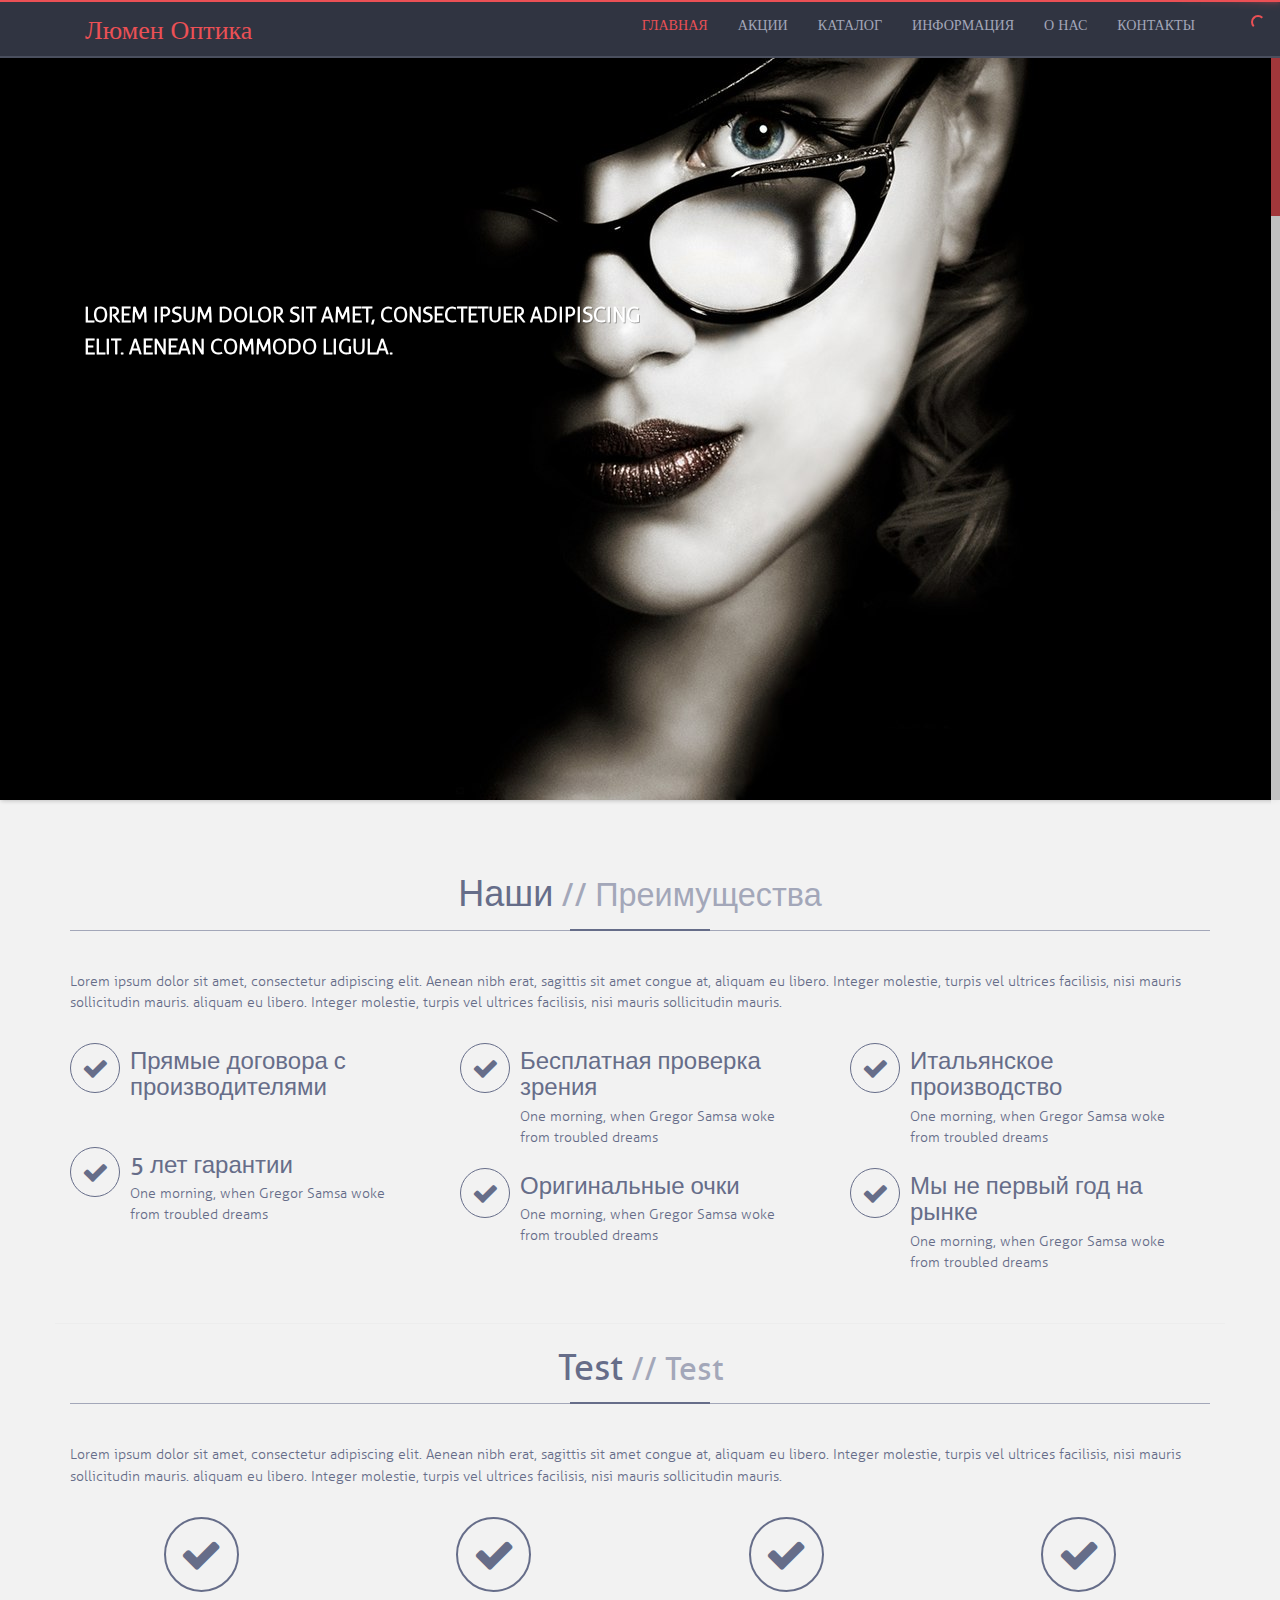
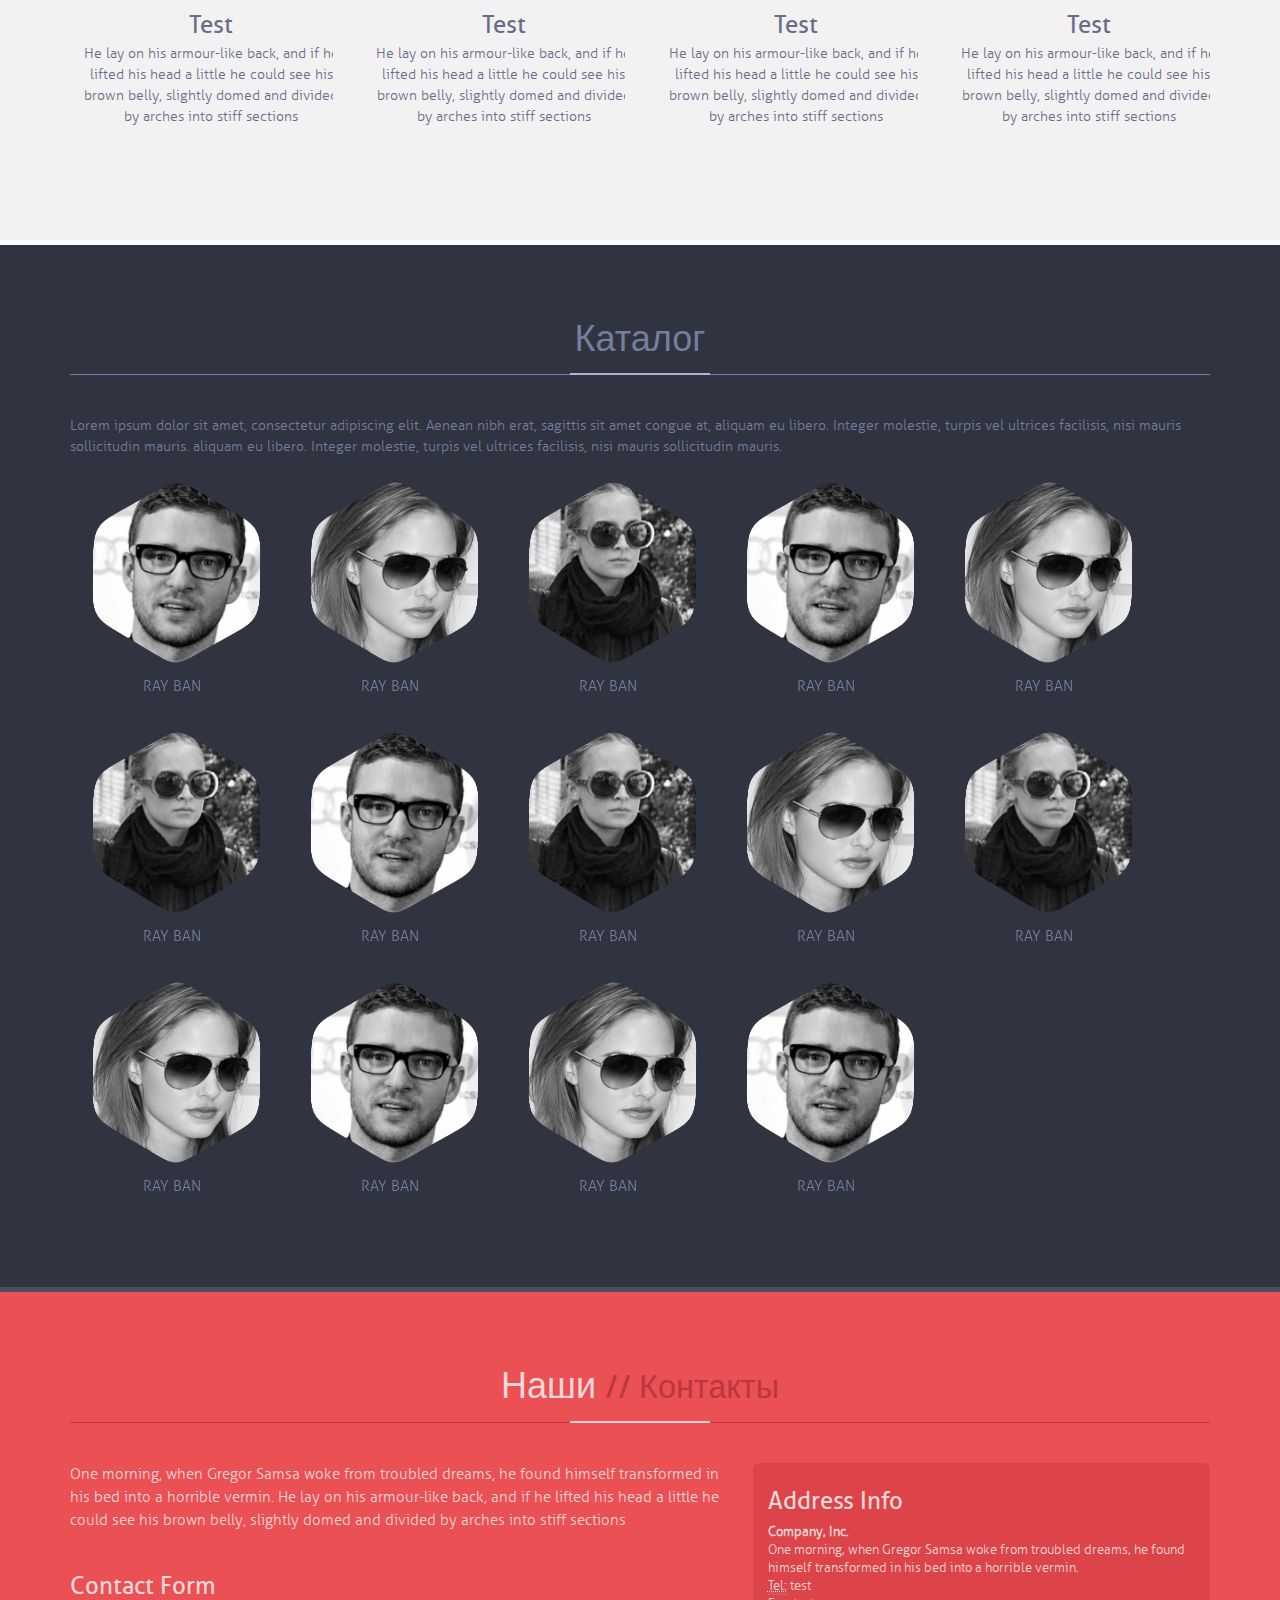
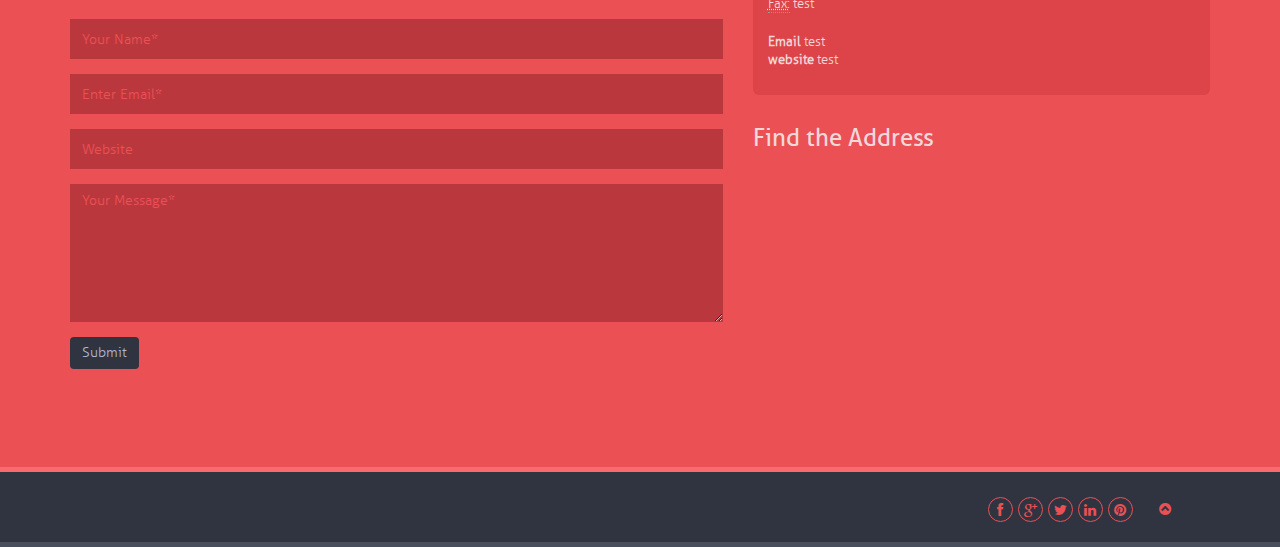
==== index.html @ 66dec097 "project start" ====
<!DOCTYPE html>
<html lang="en">
<head>
<meta charset="utf-8">
<meta name="viewport" content="width=device-width, initial-scale=1.0">
<meta name="description" content="">
<meta name="author" content="">
<meta name="keywords" content="business, corporate, corporate website, creative, html5, marketing, multipurpose, responsive, site templates">
<link rel="shortcut icon" href="img/favicon.png">
<title>Люмен Оптика</title>

<!-- Bootstrap core CSS -->
<link href="css/bootstrap.min.css" rel="stylesheet">

<!-- HTML5 shim and Respond.js IE8 support of HTML5 elements and media queries -->
<!--[if lt IE 9]>
	  <link href="css/ie_8.css" rel="stylesheet" />
      <script src="js/ie/html5shiv.js"></script>
      <script src="js/ie/respond.min.js"></script>
<![endif]-->

<!-- Add custom CSS here -->
<link href="font-awesome/css/font-awesome.min.css" rel="stylesheet">
<link href="css/custom.css" rel="stylesheet">
</head>

<body data-spy="scroll" data-target="#ha-header">

<!-- Fixed navbar -->
<div class="navbar navbar-default navbar-fixed-top" id="ha-header">
  <div class="container">
    <div class="navbar-header">
      <button type="button" class="navbar-toggle" data-toggle="collapse" data-target=".navbar-collapse"> <span class="icon-bar"></span> <span class="icon-bar"></span> <span class="icon-bar"></span> </button>
      <a class="navbar-brand logo2" href="index.html">Люмен Оптика</a> </div>
    <div class="navbar-collapse collapse ">
      <ul class="nav navbar-nav navbar-right">
        <li><a href="#top">Главная</a></li>
        <li><a href="#services ">Акции</a></li>
        <li><a href="#portfolio ">Каталог</a></li>
        <li><a href="#about">Информация</a></li>
        <li><a href="#projects">О нас</a></li>
        <li><a href="#contact">Контакты</a></li>
      </ul>
    </div>
    <!--/.nav-collapse --> 
  </div>
</div>
<!-- End Fixed navbar --> 

<!-- Full Page Image Header Area -->
<div id="top" class="header">
  <div class="flexslider">
    <ul class="slides">
      <li><img src="img/slider/1.jpg" alt="slider" />
        <p class="flex-caption">Lorem ipsum dolor sit amet, consectetuer adipiscing elit. Aenean commodo ligula.</p>
      </li>

    </ul>
  </div>
</div>
<!-- /Full Page Image Header Area --> 

<!-- Services -->
<div id="services" class="services ha-waypoint"  data-animate-down="ha-header-small" data-animate-up="ha-header-large">
  <div class="container">
    <div class="row">
      <div class="col-xs-12 col-md-12 col-sm-12">
        <div class=" container TitleSection">
          <header class="page-head">
            <h1>Наши<small> // Преимущества</small></h1>
          </header>
        </div>
        <p>Lorem ipsum dolor sit amet, consectetur adipiscing elit. Aenean nibh erat, sagittis sit amet congue at, aliquam eu libero. Integer molestie, turpis vel ultrices facilisis, nisi mauris sollicitudin mauris. aliquam eu libero. Integer molestie, turpis vel ultrices facilisis, nisi mauris sollicitudin mauris.</p>
        <div class="row">
          <div class="ser_wrap_3">
            <div class="col-xs-12 col-md-4 col-sm-6">
              <ul>
                <li>
                  <div class="icon_ser"><i class="fa fa-check"></i></div>
                  <div class="wrap">
                    <h3>Прямые договора с производителями</h3>
                    <p>&nbsp;</p>
                  </div>
                </li>
                <li>
                  <div class="icon_ser"><i class="fa fa-check"></i></div>
                  <div class="wrap">
                    <h3>5 лет гарантии</h3>
                    <p>One morning, when Gregor Samsa woke from troubled dreams </p>
                  </div>
                </li>
              </ul>
            </div>
            <div class="col-xs-12 col-md-4 col-sm-6">
              <ul>
                <li>
                  <div class="icon_ser"><i class="fa fa-check"></i></div>
                  <div class="wrap">
                    <h3>Бесплатная проверка зрения</h3>
                    <p>One morning, when Gregor Samsa woke from troubled dreams </p>
                  </div>
                </li>
                <li>
                  <div class="icon_ser"><i class="fa fa-check"></i></div>
                  <div class="wrap">
                    <h3>Оригинальные очки</h3>
                    <p>One morning, when Gregor Samsa woke from troubled dreams </p>
                  </div>
                </li>
              </ul>
            </div>
            <div class="col-xs-12 col-md-4 col-sm-6">
              <ul>
                <li>
                  <div class="icon_ser"><i class="fa fa-check"></i></div>
                  <div class="wrap">
                    <h3>Итальянское производство</h3>
                    <p>One morning, when Gregor Samsa woke from troubled dreams </p>
                  </div>
                </li>
                <li>
                  <div class="icon_ser"><i class="fa fa-check"></i></div>
                  <div class="wrap">
                    <h3>Мы не первый год на рынке</h3>
                    <p>One morning, when Gregor Samsa woke from troubled dreams </p>
                  </div>
                </li>
              </ul>
            </div>
          </div>
        </div>
      </div>
    </div>
  </div>
  <div class="container">
    <div class="row">
      <div class="col-xs-12 col-md-12 col-sm-12">
        <div class=" container TitleSection">
          <header class="page-head">
            <h1>Test<small> // Test</small></h1>
          </header>
        </div>
        <p>Lorem ipsum dolor sit amet, consectetur adipiscing elit. Aenean nibh erat, sagittis sit amet congue at, aliquam eu libero. Integer molestie, turpis vel ultrices facilisis, nisi mauris sollicitudin mauris. aliquam eu libero. Integer molestie, turpis vel ultrices facilisis, nisi mauris sollicitudin mauris.</p>
        <div class="row">
          <div class="ser_wrap_3 option3">
            <div class="col-xs-12 col-md-3 col-sm-12">
              <ul>
                <li>
                  <div class="icon_ser"><i class="fa fa-check"></i></div>
                  <div class="wrap">
                    <h3>Test</h3>
                    <p>He lay on his armour-like back, and if he lifted his head a little he could see his brown belly, slightly domed and divided by arches into stiff sections</p>
                  </div>
                </li>
              </ul>
            </div>
            <div class="col-xs-12 col-md-3 col-sm-12">
              <ul>
                <li>
                  <div class="icon_ser"><i class="fa fa-check"></i></div>
                  <div class="wrap">
                    <h3>Test</h3>
                    <p>He lay on his armour-like back, and if he lifted his head a little he could see his brown belly, slightly domed and divided by arches into stiff sections</p>
                  </div>
                </li>
              </ul>
            </div>
            <div class="col-xs-12 col-md-3 col-sm-12">
              <ul>
                <li>
                  <div class="icon_ser"><i class="fa fa-check"></i></div>
                  <div class="wrap">
                    <h3>Test</h3>
                    <p>He lay on his armour-like back, and if he lifted his head a little he could see his brown belly, slightly domed and divided by arches into stiff sections</p>
                  </div>
                </li>
              </ul>
            </div>
            <div class="col-xs-12 col-md-3 col-sm-12">
              <ul>
                <li>
                  <div class="icon_ser"><i class="fa fa-check"></i></div>
                  <div class="wrap">
                    <h3>Test</h3>
                    <p>He lay on his armour-like back, and if he lifted his head a little he could see his brown belly, slightly domed and divided by arches into stiff sections</p>
                  </div>
                </li>
              </ul>
            </div>
          </div>
        </div>
      </div>
    </div>
  </div>
  <br>
</div>
<!-- /Services --> 

<!-- Portfolio -->
<div id="portfolio" class="portfolio">
  <div class="container">
    <div class="row">
      <div class="col-xs-12 col-md-12 col-sm-12">
        <div class=" container TitleSection">
          <header class="page-head">
            <h1>Каталог</h1>
          </header>
        </div>
        <p>Lorem ipsum dolor sit amet, consectetur adipiscing elit. Aenean nibh erat, sagittis sit amet congue at, aliquam eu libero. Integer molestie, turpis vel ultrices facilisis, nisi mauris sollicitudin mauris. aliquam eu libero. Integer molestie, turpis vel ultrices facilisis, nisi mauris sollicitudin mauris.</p>
      </div>
    </div>
  </div>
  <div class="container">
    <div class="row">
      <div class="col-xs-12 col-md-12 col-sm-12">

        <div id="filter_container" class="clearfix portfolioContainer">
          <div class="element Logo_design copywriting" data-category="Logo_design">
            <div class="hexagon"> <a href="#"> <span class="mask"></span> <img src="img/2.jpg" alt="filter" /> </a>
              <div class="portfolio-title">
                <h4>Ray Ban<span>test</span></h4>
              </div>
            </div>
          </div>
          <div class="element branding copywriting" data-category="branding">
            <div class="hexagon"> <a href="#"> <span class="mask"></span> <img src="img/1.jpg"  alt="filter"/> </a>
              <div class="portfolio-title">
                <h4>Ray Ban<span>test</span></h4>
              </div>
            </div>
          </div>
          <div class="element Logo_design copywriting" data-category="Logo_design">
            <div class="hexagon"> <a href="#"> <span class="mask"></span> <img src="img/3.jpg"  alt="filter"/> </a>
              <div class="portfolio-title">
                <h4>Ray Ban<span>test</span></h4>
              </div>
            </div>
          </div>
          <div class="element Logo_design copywriting" data-category="Logo_design">
            <div class="hexagon"> <a href="#"> <span class="mask"></span> <img src="img/2.jpg"  alt="filter"/> </a>
              <div class="portfolio-title">
                <h4>Ray Ban<span>test</span></h4>
              </div>
            </div>
          </div>
          <div class="element branding copywriting" data-category="branding">
            <div class="hexagon"> <a href="#"> <span class="mask"></span> <img src="img/1.jpg"  alt="filter"/> </a>
              <div class="portfolio-title">
                <h4>Ray Ban<span>test</span></h4>
              </div>
            </div>
          </div>
          <div class="element Logo_design copywriting" data-category="Logo_design">
            <div class="hexagon"> <a href="#"> <span class="mask"></span> <img src="img/3.jpg"  alt="filter"/> </a>
              <div class="portfolio-title">
                <h4>Ray Ban<span>test</span></h4>
              </div>
            </div>
          </div>
          <div class="element other print" data-category="other">
            <div class="hexagon"> <a href="#"> <span class="mask"></span> <img src="img/2.jpg"  alt="filter"/> </a>
              <div class="portfolio-title">
                <h4>Ray Ban<span>test</span></h4>
              </div>
            </div>
          </div>
          <div class="element copywriting" data-category="copywriting">
            <div class="hexagon"> <a href="#"> <span class="mask"></span> <img src="img/3.jpg"  alt="filter"/> </a>
              <div class="portfolio-title">
                <h4>Ray Ban<span>test</span></h4>
              </div>
            </div>
          </div>
          <div class="element copywriting" data-category="copywriting">
            <div class="hexagon"> <a href="#"> <span class="mask"></span> <img src="img/1.jpg"  alt="filter"/> </a>
              <div class="portfolio-title">
                <h4>Ray Ban<span>test</span></h4>
              </div>
            </div>
          </div>
          <div class="element Logo_design copywriting" data-category="Logo_design">
            <div class="hexagon"> <a href="#"> <span class="mask"></span> <img src="img/3.jpg" alt="filter" /> </a>
              <div class="portfolio-title">
                <h4>Ray Ban<span>test</span></h4>
              </div>
            </div>
          </div>
          <div class="element branding copywriting" data-category="branding">
            <div class="hexagon"> <a href="#"> <span class="mask"></span> <img src="img/1.jpg"  alt="filter"/> </a>
              <div class="portfolio-title">
                <h4>Ray Ban<span>test</span></h4>
              </div>
            </div>
          </div>
          <div class="element Logo_design copywriting" data-category="Logo_design">
            <div class="hexagon"> <a href="#"> <span class="mask"></span> <img src="img/2.jpg"  alt="filter"/> </a>
              <div class="portfolio-title">
                <h4>Ray Ban<span>test</span></h4>
              </div>
            </div>
          </div>
          <div class="element Logo_design copywriting" data-category="Logo_design">
            <div class="hexagon"> <a href="#"> <span class="mask"></span> <img src="img/1.jpg"  alt="filter"/> </a>
              <div class="portfolio-title">
                <h4>Ray Ban<span>test</span></h4>
              </div>
            </div>
          </div>
          <div class="element branding copywriting" data-category="branding">
            <div class="hexagon"> <a href="#"> <span class="mask"></span> <img src="img/2.jpg"  alt="filter"/> </a>
              <div class="portfolio-title">
                <h4>Ray Ban<span>test</span></h4>
              </div>
            </div>
          </div>
        </div>
      </div>
    </div>
  </div>
</div>
<!-- /Portfolio --> 

<!--Contact -->
<div id="contact" class="contact">
  <div class="container">
    <div class="row">
      <div class="col-xs-12 col-md-12 col-sm-12">
        <div class=" container TitleSection">
          <header class="page-head">
            <h1>Наши <small> // Контакты</small></h1>
          </header>
        </div>
        <div class="row">
          <div class="col-xs-12 col-md-7 col-sm-12">
            <p>One morning, when Gregor Samsa woke from troubled dreams, he found himself transformed in his bed into a horrible vermin.
              
              He lay on his armour-like back, and if he lifted his head a little he could see his brown belly, slightly domed and divided by arches into stiff sections</p>

            <div class="contact_wrap" >
              <h3>Contact Form</h3>
              <form method="post" action="submit_now.php" id="passion_form">
                <div class="form-group">
                  <input type="text" size="50" name="contactname" id="InputName" value="" class="form-control required" placeholder="Your Name*"/>
                </div>
                <div class="form-group">
                  <input type="text" size="50" name="email" id="email" value="" class="form-control required email" placeholder="Enter Email*"/>
                </div>
                <div class="form-group">
                  <input type="text" size="50" name="website" id="website" value="" class="form-control" placeholder="Website"/>
                </div>
                <div class="form-group">
                  <textarea class="form-control required" rows="6" id="message"  placeholder="Your Message*"></textarea>
                </div>
                <button type="submit" class="btn btn-default">Submit</button>
              </form>
            </div>
          </div>
          <div class="col-xs-12 col-md-5 col-sm-12">
            <div class="jumbotron">
              <h3>Address Info</h3>
              <address>
              <strong>Company, Inc.</strong><br>
              One morning, when Gregor Samsa woke from troubled dreams, he found himself transformed in his bed into a horrible vermin.<br>
              <abbr title="Phone">Tel:</abbr> test<br>
              <abbr title="Fax">Fax:</abbr> test
              </address>
              <address>
              <strong>Email</strong> <a href="mailto:#">test</a><br>
              <strong>website</strong> <a href="#page13">test</a>
              </address>
            </div>
            <div class="google">
              <h3>Find the Address</h3>
              <div id="map"></div>
            </div>
          </div>
        </div>
      </div>
    </div>
  </div>
</div>
<!-- /contact --> 

<!-- Footer -->
<footer>
  <div class="container">
    <div class="row">
      <div class="col-xs-12 col-md-9 col-sm-12">
        <p>&nbsp;</p>
      </div>
      <div class="col-xs-12 col-md-3 col-sm-12">
        <ul class=" footer_social clearfix">
          <li><a href="#"><i class="fa fa-facebook"></i></a></li>
          <li><a href="#"><i class="fa fa-google-plus"></i></a></li>
          <li><a href="#"><i class="fa fa-twitter"></i></a></li>
          <li><a href="#"><i class="fa fa-linkedin"></i></a></li>
          <li><a href="#"><i class="fa fa-pinterest"></i></a></li>
          <li class="go_top"><a href="#top"><i class="fa fa-chevron-circle-up"></i></a></li>
        </ul>
      </div>
    </div>
  </div>
</footer>
<!-- /Footer --> 

<!-- JavaScript --> 
<script src="js/jquery.min.js"></script> 
<script src="js/bootstrap.min.js"></script> 
<script src="js/nicescroll.min.js"></script><!-- jquery nice scroll--> 
<script src="js/pace.min.js" ></script> <!--page load progress bar--> 
<script src="js/jquery.validate.min.js"></script><!--contact page--> 
<script src="http://maps.google.com/maps/api/js?sensor=true"></script><!--google map contact page--> 
<script src="js/gmaps.min.js"></script><!--google map contact page--> 
<script src="js/isotope.min.js"></script><!--Portfolio Filter--> 
<script src="js/flexslider.min.js"></script><!-- FlexSlider --> 
<script src="js/waypoints.min.js"></script><!--Header Effect--> 
<script src="js/custom_min.js"></script><!-- Custom JavaScript  -->

</body>
</html>
---- css/ie_8.css ----
/**IE8***/

.cbp-ig-grid li > a:hover .cbp-ig-title {
  margin-top:-30px
}

.cbp-ig-grid li:hover .cbp-ig-category, .touch .cbp-ig-grid li .cbp-ig-category {
    margin-top:20px;
}
---- css/custom.css ----
/* ==========================================================
                       Global Styles
============================================================= */
@font-face {
 font-family: 'aller_lightregular';
 src: url('aller_lt/aller_lt-webfont.eot');
 src: url('aller_lt/aller_lt-webfont.eot?#iefix') format('embedded-opentype'), url('aller_lt/aller_lt-webfont.woff') format('woff'), url('aller_lt/aller_lt-webfont.ttf') format('truetype'), url('aller_lt/aller_lt-webfont.svg#aller_lightregular') format('svg');
 font-weight: normal;
 font-style: normal;
}
@font-face {
 font-family: 'allerregular';
 src: url('aller_rg/aller_rg-webfont.eot');
 src: url('aller_rg/aller_rg-webfont.eot?#iefix') format('embedded-opentype'), url('aller_rg/aller_rg-webfont.woff') format('woff'), url('aller_rg/aller_rg-webfont.ttf') format('truetype'), url('aller_rg/aller_rg-webfont.svg#allerregular') format('svg');
 font-weight: normal;
font-style: normal;
}
html { font-size: 80% }
body { color: #555; font-family: aller_lightregular; font-size: 1.1em; line-height: 1.5; }
h1, h2, h3, h4, h5, h6 { font-family: "allerregular", Helvetica, Arial, sans-serif; }
a { color: #EB5055; }
a:hover, button { color: #F0D8D9; -webkit-transition: all 0.2s ease-out; -moz-transition: all 0.2s ease-out; -o-transition: all 0.2s ease-out; -ms-transition: all 0.2s ease-out; transition: all 0.2s ease-out; outline:none; }
a:hover, a:focus { color: #BA383D; outline: medium none; text-decoration: none }
::-moz-selection {
color: #fff;
background: #EB5055;
}
::selection {
color: #fff;
background: #EB5055;
}
img { vertical-align: middle; max-width: 100%; height:auto; width: 100%; }
ul { list-style: none; }
/* ==========================================================
                  TitleSection 
============================================================= */
.TitleSection { margin-bottom: 40px; padding:0; width:100% }
.page-head:before { background:  #303441; content: ""; display: block; height: 2px; left: 50%; position: absolute; width: 140px; -webkit-transform:translate(-50%, 0px); -moz-transform:translate(-50%, 0px); -ms-transform:translate(-50%, 0px); -o-transform:translate(-50%, 0px); transform:translate(-50%, 0px); }
.page-head:before { bottom: -1px; }
.page-head { border-bottom: 1px solid #F0D8D9; padding: 5px 0; position: relative; width: 100%; text-align:center }
.page-head small { color: #303441; }
h1 small { font-size: 90% }
/* ==========================================================
            Header Area
============================================================= */
.header { background-color: #EB5055 }
.logo { background: url("../img/passion.png") no-repeat scroll 0 0 transparent; height: 45px; text-indent: -9999px; width: 112px; }
.logo2{font-size:26px;}
/**bootstrap over style for menu**/
.navbar-default{ background-color: #303441; border-bottom: 2px solid #4A4F5E; top: 0; left: 0; position: fixed; right: 0; z-index: 1030; margin-bottom: 20px; min-height: 50px; -webkit-transform: translateY(0%); -moz-transform: translateY(0%); transform: translateY(0%); -webkit-transition: all 0.5s; -moz-transition: all 0.5s; transition: all 0.5s; }
.navbar-default .navbar-nav > .active > a, .navbar-default .navbar-nav > .active > a:hover, .navbar-default .navbar-nav > .active > a:focus{ background: none repeat scroll 0 0 rgba(0, 0, 0, 0); color: #EB5055; }
.navbar-default .navbar-nav > li > a{ color: #A3A7B9; font-size: 1em; text-transform: uppercase; }

/**small menu**/
.navbar-default .navbar-toggle {border-color: #EB5055;border: 0 none;}
.navbar-default .navbar-toggle .icon-bar {background-color: #EB5055}
.navbar-toggle .icon-bar {border-radius: 0;display: block;height: 4px;width: 30px}
.navbar-default .navbar-toggle:hover, .navbar-default .navbar-toggle:focus {background-color: #EB5055;border-radius: 0 0 0 0;}
.navbar-default .navbar-toggle:hover .icon-bar, .navbar-default .navbar-toggle:focus .icon-bar{background-color: #303441}

.ha-header .navbar-toggle {border-color: #EB5055;border: 0 none;}
.ha-header .navbar-toggle .icon-bar {background-color: #EB5055}
.ha-header .navbar-toggle .icon-bar {border-radius: 0;display: block;height: 4px;width: 30px}
.ha-header .navbar-toggle:hover, .ha-header .navbar-toggle:focus {background-color: #EB5055;border-radius: 0 0 0 0;}
.ha-header .navbar-toggle:hover .icon-bar, .ha-header .navbar-toggle:focus .icon-bar{background-color: #303441}

.ha-header { background-color: #303441; border-bottom: 2px solid #4A4F5E; top: 0; left: 0; position: fixed; right: 0; z-index: 1030; margin-bottom: 20px; min-height: 50px; -webkit-transform: translateY(0%); -moz-transform: translateY(0%); transform: translateY(0%); -webkit-transition: all 0.5s; -moz-transition: all 0.5s; transition: all 0.5s; }
.ha-header .navbar-nav > li > a { color: #A3A7B9; font-size: 1em; text-transform: uppercase; }
.ha-header .navbar-nav > .active > a, .ha-header .navbar-nav > .active > a:hover, .ha-header .navbar-nav > .active > a:focus { background: none repeat scroll 0 0 rgba(0, 0, 0, 0); color: #EB5055; }
.ha-header .navbar-nav > li > a:hover, .ha-header .navbar-nav > li > a:focus { background-color: rgba(0, 0, 0, 0); }
/* Individual states */

.ha-header-large { padding: 25px 0; }
.ha-header-small { padding: 6px 0 0; }
.ha-header-small .navbar-nav > li > a { padding-bottom: 10px; padding-top: 10px; }
.ha-header-small .logo { background: url("../img/passion_small.png") no-repeat scroll 0 0 transparent; -webkit-transition: all 0.5s; -moz-transition: all 0.5s; transition: all 0.5s; }
/* ==========================================================
                  jQuery FlexSlider v2.0
 * http://www.woothemes.com/flexslider/   in page 3
============================================================= */

.flex-container a:active, .flexslider a:active, .flex-container a:focus, .flexslider a:focus { outline: none; }
.slides, .flex-control-nav, .flex-direction-nav { margin: 0; padding: 0; list-style: none; }
.flexslider .slides > li { display: none; -webkit-backface-visibility: hidden; } /* Hide the slides before the JS is loaded. Avoids image jumping */
.flexslider .slides img { width: 100%; display: block; }
.flex-pauseplay span { text-transform: capitalize; }
.slides:after { content: "."; display: block; clear: both; visibility: hidden; line-height: 0; height: 0; }
html[xmlns] .slides { display: block; }
* html .slides { height: 1%; }
/* No JavaScript Fallback */
/* If you are not using another script, such as Modernizr, make sure you
 * include js that eliminates this class on page load */
.no-js .slides > li:first-child { display: block; }
/* FlexSlider Default Theme
*********************************/
.flexslider { margin: 0; position: relative; -webkit-border-radius: 4px; -webkit-box-shadow: 0 1px 4px rgba(0, 0, 0, .2); zoom: 1; }
.flex-viewport { max-height: 2000px; -webkit-transition: all 1s ease; -moz-transition: all 1s ease; transition: all 1s ease; }
.loading .flex-viewport { max-height: 300px; }
.flexslider .slides { zoom: 1; }
.carousel li { margin-right: 5px }
.flex-caption { background: transparent;color: #FFF;font-size: 2.8em;font-weight: bold;left: 5%;margin-bottom: 0;max-width: 50%;  padding: 20px; position: absolute; text-transform: uppercase;top: 35%;z-index: 500;text-shadow: 3px 2px 0 rgba(0, 0, 0, 0.3)}
/* Direction Nav */
.flex-direction-nav a { background: url("../img/bg_direction_nav.png") no-repeat scroll 0 0 #303441;
  cursor: pointer;display: block;height: 47px;margin: -20px 0 0;opacity: 0;position: absolute;text-indent: -9999px; top: 50%;
  width: 44px;}
 .flex-direction-nav .flex-next { background-position: 100% 0; right: 0; }
.flex-direction-nav .flex-prev { left: 0; }
.flexslider:hover .flex-next { opacity: 0.8; right: 0; }
.flexslider:hover .flex-prev { opacity: 0.8; left: 0; }
.flexslider:hover .flex-next:hover, .flexslider:hover .flex-prev:hover { opacity: 1; }
.flex-direction-nav .disabled { opacity: .3!important; filter:alpha(opacity=30); cursor: default; }
/* Control Nav */
.flex-control-nav { width: 100%; position: absolute; bottom: -40px; text-align: center; display: none; }
.flex-control-nav li { margin: 0 6px; display: inline-block; zoom: 1; *display: inline;
}
.flex-control-paging li a { width: 11px; height: 11px; display: block; background: #666; background: rgba(0, 0, 0, 0.5); cursor: pointer; text-indent: -9999px; -webkit-border-radius: 20px; -moz-border-radius: 20px; -o-border-radius: 20px; border-radius: 20px; box-shadow: inset 0 0 3px rgba(0, 0, 0, 0.3); }
.flex-control-paging li a:hover { background: #333; background: rgba(0, 0, 0, 0.7); }
.flex-control-paging li a.flex-active { background: #000; background: rgba(0, 0, 0, 0.9); cursor: default; }
.flex-control-thumbs { margin: 5px 0 0; position: static; overflow: hidden; }
.flex-control-thumbs li { width: 25%; float: left; margin: 0; }
.flex-control-thumbs img { width: 100%; display: block; opacity: .7; cursor: pointer; }
.flex-control-thumbs img:hover { opacity: 1; }
.flex-control-thumbs .active { opacity: 1; cursor: default; }
@media (min-width: 768px) {
.flex-caption{font-size:1.5em;text-shadow: 1px 1px 0 rgba(0, 0, 0, 0.3)}
	}
@media (min-width: 320px) and (max-width: 769px){
.flex-caption{font-size:.9em;text-shadow: 1px 1px 0 rgba(0, 0, 0, 0.3)}
	}	
 @media screen and (max-width: 860px) {
.flex-direction-nav .flex-prev {
opacity: 1;
left: 0;
}
.flex-direction-nav .flex-next {
opacity: 1;
right: 0;
}
}
/* ==========================================================
                services
============================================================= */
.services, .about { background: #F2F2F2; border-bottom: 5px solid #FCFCFC; color: #666D89; padding: 50px 0; }
.ser_wrap_3 { border-bottom: 1px solid #EDEDED; margin: 0; overflow: hidden; padding: 20px 0; }
.ser_wrap_3 ul { overflow: hidden; padding: 0; }
.ser_wrap_3 ul li { margin-bottom: 0; overflow: hidden; }
.ser_wrap_3 .icon_ser { border: 1px solid #666D89; -moz-border-radius: 045px 45px 45px 45px; -webkit-border-radius: 45px 45px 45px 45px; border-radius: 45px 45px 45px 45px; color: #666D89; float: left; font-size: 1.9em; height: 50px; line-height: 50px; text-align: center; vertical-align: middle; width: 50px; }
.ser_wrap_3 .wrap { float: left; margin: 0 0 10px 10px; width: 79%; }
.ser_wrap_3.option2 ul li:hover .icon_ser { font-size:3.6em; }
.ser_wrap_3 .wrap h3 { margin: 5px 0 }
.ser_wrap_3.option3 ul li { text-align: center; }
.ser_wrap_3.option3 .icon_ser { border: 2px solid; display: block; float: none; font-size: 3em; height: 75px; line-height:75px; margin: 0 auto 20px; width:75px }
.ser_wrap_3.option3 .wrap { float: none; width: 100%; }
/* ==========================================================
                portfolio
============================================================= */
#portfolio .page-head:before, #projects .page-head:before { background:  #AFB6D1 }
#portfolio .page-head small, #projects .page-head small { color: #AFB6D1 }
#portfolio .page-head, #projects .page-head { border-bottom: 1px solid #767E9E }
.portfolio, .projects { background-color: #303441; border-bottom: 5px solid #4A4F5E; color: #767E9E; padding: 50px 0 }
.portfolioFilter { margin: 25px 0 10px; padding: 10px 0; }
.portfolioContainer .hexagon a span.mask { background: url("../img/hexagon_mask_2.png") no-repeat; }
.portfolioContainer .hexagon { margin:0 25px 25px 0 }
.hexagon h4 { font-family: aller_lightregular; font-size: 15px; text-transform: uppercase; }
.isotope-item { z-index: 2; }
.isotope-hidden.isotope-item { pointer-events: none; z-index: 1; }
.isotope, .isotope .isotope-item { /* change duration value to whatever you like */ -webkit-transition-duration: 0.8s; -moz-transition-duration: 0.8s; transition-duration: 0.8s; }
.isotope { -webkit-transition-property: height, width; -moz-transition-property: height, width; transition-property: height, width; }
.isotope .isotope-item { -webkit-transition-property: -webkit-transform, opacity; -moz-transition-property: -moz-transform, opacity; transition-property: transform, opacity; }
/**** disabling Isotope CSS3 transitions ****/
.isotope.no-transition, .isotope.no-transition .isotope-item, .isotope .isotope-item.no-transition { -webkit-transition-duration: 0s; -moz-transition-duration: 0s; -ms-transition-duration: 0s; -o-transition-duration: 0s; transition-duration: 0s; }
/* End: Recommended Isotope styles */
/* disable CSS transitions for containers with infinite scrolling*/
.isotope.infinite-scrolling { -webkit-transition: none; -moz-transition: none; -ms-transition: none; -o-transition: none; transition: none; }
#filter_container { padding: 5px; margin-bottom: 20px; }
#filter_header { padding-bottom: 1.0em; }
#filter_header h3 { margin-bottom: 0.2em; font-size: 15px; }
#filter_header h4 { font-weight: bold; }
#filter_header ul { margin: 0; list-style: none; padding:0 }
#filter_header ul ul { margin-left: 1.5em; }
#filter_header li { float: left; margin:0 0.5em 0 0; }
#filter_header li a { color: #AFB6D1; padding: 0.4em 0.5em; text-transform:uppercase; }
#filter_header li a.selected { color: #AFB6D1; font-weight: bold; text-shadow: none; background-color:#4A4E5C }
/* ==========================================================
                About
============================================================= */
#about .page-head:before, #services .page-head:before { background:  #666D89 }
#about .page-head small, #services .page-head small { color: #A3A7B9 }
#about .page-head, #services .page-head { border-bottom: 1px solid #A3A7B9 }
.hexagon { margin: 10px auto 5px; overflow: hidden; width: 193px }
.portfolio-title { position: relative; float: left; width: 100%; height: 20px; overflow: hidden; margin-top: 5px; }
.portfolio-title h4 { position: relative; line-height: 20px; width: 100%; text-align: center; margin:0; }
.portfolio-title h4 span { width: 100%; position: absolute; margin: 0 auto; left: 0; color: #A3A7B9; top: 20px; }
.hexagon a { float: left; width: 200px; height: 200px; overflow: hidden; display: block; position: relative; }
.hexagon a img { position: absolute; left: 0; top: 0; -webkit-filter: grayscale(100%); -moz-filter: grayscale(100%); -o-filter: grayscale(100%); -ms-filter: grayscale(100%); filter: grayscale(100%); -webkit-transition: 300ms ease-out; -moz-transition: 300ms ease-out; -o-transition: 300ms ease-out; transition: 300ms ease-out; -webkit-backface-visibility: hidden; }
.hexagon a img.hovering { left: 5px; -webkit-filter: grayscale(0%); -moz-filter: grayscale(0%); -o-filter: grayscale(0%); -ms-filter: grayscale(0%); filter: grayscale(0%); }
.hexagon a span.mask { width: 300px; height: 300px; position: absolute; top: -50px; left: -50px; z-index: 2; background: url("../img/hexagon_mask.png") no-repeat; -webkit-transition:-webkit-transform 300ms ease-out; -moz-transition:-moz-transform 300ms ease-out; -o-transition:-o-transform 300ms ease-out; transition:transform 300ms ease-out; -webkit-backface-visibility: hidden; -webkit-backface-visibility: hidden; }
.hexagon a span.mask:hover { -webkit-transform:rotate(30deg); -moz-transform:rotate(30deg); -ms-transform:rotate(30deg); -o-transform:rotate(30deg); transform:rotate(30deg); }
.about_wrap_one { margin-bottom: 45px; text-align: center; }
.about_wrap_one p { margin-top:15px }
.holder { overflow:hidden }
.holder > img { transition: all 0.5s ease-in-out; -webkit-transition: all 0.5s ease-in-out; -moz-transition: all 0.5s ease-in-out; -o-transition: all 0.5s ease-in-out; }
.about_wrap { margin-top: 20px; }
.about_wrap:hover img { -webkit-transform: scale(1.1) rotate(3deg); -moz-transform: scale(1.1) rotate(3deg); -o-transform: scale(1.1) rotate(3deg); -ms-transform: scale(1.1) rotate(3deg); }
.about_data { overflow: hidden; padding: 15px; background-color:#EEEDED; }
.about_data ul.title { margin:0 0 10px; padding: 0; }
div.arrow { background: url("../img/arrow.png") no-repeat scroll 0 0 rgba(0, 0, 0, 0); height: 9px; margin: -8px 0 0 17px; position: relative; width: 12px; }
.about_data h2, .about_data h3, .about_data p { margin: 0; }
.about_data h2 { font-size: 16px; line-height: 20px; margin-bottom: 3px; text-transform: uppercase; }
.about_data h3 { font-size: 11px; line-height: 17px; text-transform: uppercase; }
.about_data p { margin-top: 13px; }
.about_social { border-top: 1px dotted #CCC; margin: 13px 0 0; overflow: hidden; padding: 13px 0 0 }
.about_wrap_one .about_social { padding: 15px 13.5% 0 }
.about_wrap_one .about_social li { display: inline-block; text-align: center; }
.about_social li { border: 1px solid; border-radius: 50% 50% 50% 50%; display: inline; float: left; height: 30px; line-height: 30px; margin-right: 8px; text-align: center; width: 30px; }
.about_social li:hover { background-color:#666D89; border:none }
.about_social li:hover a { color:#F2F2F2 }
.about_social li a { font-size: 17px; padding: 0 5px; color:#666D89 }
/* ==========================================================
                Projects
============================================================= */

.project_wrap { margin: 40px 0 0; }
/* General grid styles */
.cbp-ig-grid { list-style: none; padding: 0 0 50px 0; margin: 0; }
/* Clear floats */
.cbp-ig-grid:before, .cbp-ig-grid:after { content: " "; display: table; }
.cbp-ig-grid:after { clear: both; }
/* grid item */
.cbp-ig-grid li { width: 33%; float: left; height: 330px; text-align: center; border-top: 1px solid #767E9E; }

/* we are using a combination of borders and box shadows to control the grid lines */
.cbp-ig-grid li:nth-child(-n+3) {
 border-top: none;
}
 .cbp-ig-grid li:nth-child(3n-1), .cbp-ig-grid li:nth-child(3n-2) {
 box-shadow: 1px 0 0 #767E9E;
}
/* anchor style */
.cbp-ig-grid li > a { display: block; height: 100%; color: #767E9E; -webkit-transition: background 0.2s; -moz-transition: background 0.2s; transition: background 0.2s; }
/* title element */
.cbp-ig-grid .cbp-ig-title { font-family: aller_lightregular; font-size: 1.5em; margin: 20px 0 10px 0; padding: 20px 0 0 0; position: relative; text-transform: uppercase; -webkit-transition: -webkit-transform 0.2s; -moz-transition: -moz-transform 0.2s; transition: transform 0.2s; }
.cbp-ig-grid .cbp-ig-title:before { content: ''; position: absolute; background: #767E9E; width: 160px; height: 6px; top: 0px; left: 50%; margin: -10px 0 0 -80px; -webkit-transition: margin-top 0.2s; /* top or translate does not seem to work in Firefox */ -moz-transition: margin-top 0.2s; transition: margin-top 0.2s; }
.cbp-ig-grid .cbp-ig-category { text-transform: uppercase; display: inline-block; font-size: 1em; letter-spacing: 1px; color: #AFB6D1; -webkit-transform: translateY(10px); -moz-transform: -moz-translateY(10px); -ms-transform: -ms-translateY(10px); transform: translateY(10px); opacity: 0; -webkit-transition: -webkit-transform 0.3s, opacity 0.2s; -moz-transition: -moz-transform 0.3s, opacity 0.2s; -webkit-transition: transform 0.3s, opacity 0.2s; }
.cbp-ig-grid li:hover .cbp-ig-category, .touch .cbp-ig-grid li .cbp-ig-category { opacity: 1; -webkit-transform: translateY(0px); -moz-transform: translateY(0px); -ms-transform: translateY(0px); transform: translateY(0px); }
/* Hover styles */

.cbp-ig-grid li > a:hover { background: #353947; }
.cbp-ig-grid li > a:hover .cbp-ig-icon { -webkit-transform: translateY(10px); -moz-transform: translateY(10px); -ms-transform: translateY(10px); transform: translateY(10px); }
.cbp-ig-grid li > a:hover .cbp-ig-icon:before, .cbp-ig-grid li > a:hover .cbp-ig-title { color: #AFB6D1; }
.cbp-ig-grid li > a:hover .cbp-ig-title { -webkit-transform: translateY(-30px); -moz-transform: translateY(-30px); -ms-transform: translateY(-30px); transform: translateY(-30px); }
.cbp-ig-grid li > a:hover .cbp-ig-title:before { background: #AFB6D1; margin-top: 60px; }
 @media screen and (max-width: 62.75em) {
 .cbp-ig-grid li {
 width: 50%;
}

	/* reset the grid lines */
	.cbp-ig-grid li:nth-child(-n+3) {
 border-top: 1px solid #767E9E;
}
 .cbp-ig-grid li:nth-child(3n-1), .cbp-ig-grid li:nth-child(3n-2) {
 box-shadow: none;
}
 .cbp-ig-grid li:nth-child(-n+2) {
 border-top: none;
}
 .cbp-ig-grid li:nth-child(2n-1) {
 box-shadow: 1px 0 0 #767E9E;
}
}
 @media screen and (max-width: 41.6em) {
 .cbp-ig-grid li {
 width: 100%;
}
 .cbp-ig-grid li:nth-child(-n+2) {
 border-top: 1px solid #767E9E;
}
 .cbp-ig-grid li:nth-child(2n-1) {
 box-shadow: none
}
 .cbp-ig-grid li:first-child {
 border-top: none;
}
}
 @media screen and (max-width: 25em) {
 .cbp-ig-grid {
 font-size: 80%;
}
 .cbp-ig-grid .cbp-ig-category {
 margin-top: 20px;
}
}
/* ==========================================================
                contact us
============================================================= */
#contact .page-head:before { background:  #F0D8D9 }
#contact .page-head small { color: #BA383D }
#contact .page-head { border-bottom: 1px solid #BA383D }
.contact { background-color: #EB5055; border-bottom: 5px solid #F76A6E; padding: 50px; font-size:.9em; color: #F0D8D9; font-size: 1.1em; line-height: 1.5; }
.contact a { color: #F0D8D9 }
.contact a:hover { color: #7A191C }
#map { display: block; height:255px; margin: 0 auto; }
#map.large { height:280px; }
.overlay { display:block; text-align:center; color:#fff; font-size:60px; line-height:80px; opacity:0.8; padding:0 4px; }
.overlay_arrow { left:50%; margin-left:-16px; width:0; height:0; position:absolute; }
.overlay_arrow.above { bottom:-15px; border-left:16px solid transparent; border-right:16px solid transparent; border-top:16px solid #336699; }
.overlay_arrow.below { top:-15px; border-left:16px solid transparent; border-right:16px solid transparent; border-bottom:16px solid #336699; }
.contact_wrap { margin-top: 40px; }
.contact_wrap > h3 { margin: 20px 0; }
.contact .jumbotron { background-color: #DD4449; padding: 5px 15px; }
address { font-size: 0.6em; }
.contact_wrap .form-group { margin-bottom: 15px; }
.contact_wrap label { margin-bottom: 5px; }
label.error { color: #F0D8D9; display: block; float: none; font-size: 14px; margin-top: 5px; text-transform: none; width: auto; }
.submitted { background: none repeat scroll 0 0 rgba(255, 255, 255, 0.4); padding: 25px; text-align: center; margin: 50px 0; }
.container .jumbotron.option2 { margin-top: 25px; padding: 80px 30px; }
.jumbotron.option2 .social_icons { position:relative; text-align:left; }
.jumbotron.option2 .social_icons > ul { margin: 5px 0 !important; padding: 0; }
label { color: #BA383D; font-size: 1.29em; font-weight: lighter; margin-bottom: 10px; text-transform: uppercase; }
.form-control { background-color: #BA383D; color: #F0D8D9; border: none; border-radius: 0 0 0 0; height: 40px; line-height: 1.5; box-shadow: none; }
.form-control:focus { border-color: #F0D8D9; color:#F0D8D9; -webkit-box-shadow: -0.4em 0em 0em 0em #F0D8D9 inset; -moz-box-shadow: -0.4em 0em 0em 0em #F0D8D9 inset; box-shadow: -0.4em 0em 0em 0em #F0D8D9 inset; -webkit-transition: background-color 0.3s ease-out, box-shadow 0.2s ease, border-color 0.2s ease; -moz-transition: background-color 0.3s ease-out, box-shadow 0.2s ease, border-color 0.2s ease; -o-transition: background-color 0.3s ease-out, box-shadow 0.2s ease, border-color 0.2s ease; -ms-transition: background-color 0.3s ease-out, box-shadow 0.2s ease, border-color 0.2s ease; transition: background-color 0.3s ease-out, box-shadow 0.2s ease, border-color 0.2s ease; }
.form-control:-moz-placeholder {
color: #EB5055;
}
.form-control::-moz-placeholder {
color: #EB5055;
opacity: 1;
}
.form-control:-ms-input-placeholder {
color: #EB5055;
}
.form-control::-webkit-input-placeholder {
color: #EB5055;
}
.btn-default { background-color: #303441; border: none; color: #AFB6D1 }
.btn-default:hover, .btn-default:focus, .btn-default:active, .btn-default.active, .open .dropdown-toggle.btn-default { background-color: #4A4F5E; color: #AFB6D1; outline: none; }
/* ==========================================================
                Footer
============================================================= */
footer { background-color: #303441; border-bottom: 5px solid #4A4F5E; color: #EB5055; padding: 25px 0 10px }
footer a { color: #EB5055 }
.footer_social > li { border: 1px solid #EB5055; border-radius: 50% 50% 50% 50%; float: left; height: 25px; line-height: 25px; margin-right: 5px; text-align: center; width: 25px; }
.footer_social > li:hover { background-color: #EB5055 }
.footer_social > li:hover a { color: #303441; }
.footer_social li.go_top { margin-left:15px; border:none }
/* ==========================================================
                 page load progress bar
============================================================= */
.pace { -webkit-pointer-events: none; pointer-events: none; -webkit-user-select: none; -moz-user-select: none; user-select: none; }
.pace-inactive { display: none; }
.pace .pace-progress { background: #eb5055; position: fixed; z-index: 2000; top: 0; left: 0; height: 2px; -webkit-transition: width 1s; -moz-transition: width 1s; -o-transition: width 1s; transition: width 1s; }
.pace .pace-progress-inner { display: block; position: absolute; right: 0px; width: 100px; height: 100%; box-shadow: 0 0 10px #eb5055, 0 0 5px #eb5055; opacity: 1.0; -webkit-transform: rotate(3deg) translate(0px, -4px); -moz-transform: rotate(3deg) translate(0px, -4px); -ms-transform: rotate(3deg) translate(0px, -4px); -o-transform: rotate(3deg) translate(0px, -4px); transform: rotate(3deg) translate(0px, -4px); }
.pace .pace-activity { display: block; position: fixed; z-index: 2000; top: 15px; right: 15px; width: 14px; height: 14px; border: solid 2px transparent; border-top-color: #eb5055; border-left-color: #eb5055; border-radius: 10px; -webkit-animation: pace-spinner 400ms linear infinite; -moz-animation: pace-spinner 400ms linear infinite; -ms-animation: pace-spinner 400ms linear infinite; -o-animation: pace-spinner 400ms linear infinite; animation: pace-spinner 400ms linear infinite; }
 @-webkit-keyframes pace-spinner { 0% {
-webkit-transform: rotate(0deg);
transform: rotate(0deg);
}
 100% {
-webkit-transform: rotate(360deg);
transform: rotate(360deg);
}
}
@-moz-keyframes pace-spinner { 0% {
-moz-transform: rotate(0deg);
transform: rotate(0deg);
}
 100% {
-moz-transform: rotate(360deg);
transform: rotate(360deg);
}
}
@-o-keyframes pace-spinner { 0% {
-o-transform: rotate(0deg);
transform: rotate(0deg);
}
 100% {
-o-transform: rotate(360deg);
transform: rotate(360deg);
}
}
@-ms-keyframes pace-spinner { 0% {
-ms-transform: rotate(0deg);
transform: rotate(0deg);
}
 100% {
-ms-transform: rotate(360deg);
transform: rotate(360deg);
}
}
@keyframes pace-spinner { 0% {
transform: rotate(0deg);
transform: rotate(0deg);
}
 100% {
transform: rotate(360deg);
transform: rotate(360deg);
}
}
/* ==========================================================
               any-old-icon font face
============================================================= */
@font-face {
 font-family: 'any-old-icon';
 src:url('anyoldicon/any-old-icon.eot');
 src:url('anyoldicon/any-old-icon.eot?#iefix') format('embedded-opentype'), url('anyoldicon/any-old-icon.woff') format('woff'), url('anyoldicon/any-old-icon.ttf') format('truetype'), url('anyoldicon/any-old-icon.svg#any-old-icon') format('svg');
 font-weight: normal;
 font-style: normal;
}
/* the icon with pseudo class for icon font */
.cbp-ig-icon { padding: 40px 0 20px; display: block; -webkit-transition: -webkit-transform 0.2s; transition: -moz-transform 0.2s; transition: transform 0.2s; }
.cbp-ig-icon:before { font-family: 'any-old-icon'; font-size: 10em; speak: none; font-style: normal; font-weight: normal; font-variant: normal; text-transform: none; line-height: 1; -webkit-font-smoothing: antialiased; }
.pavitra-s-tandon-only-goodness:before { content: "\e000"; }
.ian-yates-y-fronts:before { content: "\e001"; }
.pavitra-s-tandon-chat-for-lovers:before { content: "\e002"; }
.muhamad-bahrul-ulum-log-out:before { content: "\e003"; }
.muhamad-bahrul-ulum-log-in:before { content: "\e004"; }
.justin-skull-ribbon:before { content: "\e005"; }
.justin-burns-skull:before { content: "\e006"; }
.justin-burns-skull-badge:before { content: "\e007"; }
.designmodo-settings:before { content: "\e008"; }
.designmodo-location:before { content: "\e009"; }
.designmodo-like:before { content: "\e00a"; }
.cole-townsend-pencil:before { content: "\e00b"; }
.cole-townsend-check:before { content: "\e00c"; }
.cole-townsend-chat:before { content: "\e00d"; }
.ian-yates-porridge:before { content: "\e00e"; }
.ian-yates-mr-whippy:before { content: "\e00f"; }
.ian-yates-milk:before { content: "\e010"; }
.aleks-dorohovich-rocket:before { content: "\e011"; }
.vincent-gschwindemann-sun:before { content: "\e012"; }
.vectortuts-pirate-panda:before { content: "\e013"; }
.sanjit-saha-afro:before { content: "\e014"; }
.samuel-sosina-command-line:before { content: "\e015"; }
.quin-robinson-casual-shoe:before { content: "\e016"; }
.michael-howarth-tardis:before { content: "\e017"; }
.kenneth-bielinski-timer:before { content: "\e018"; }
.juan-ortiz-zaforas-plug-f-female:before { content: "\e019"; }
.juan-ortiz-zaforas-plug-c-female:before { content: "\e01a"; }
.juan-gomez-alzaga-rocking-horse:before { content: "\e01b"; }
.juan-gomez-alzaga-paint-brush:before { content: "\e01c"; }
.juan-gomez-alzaga-leaf:before { content: "\e01d"; }
.juan-gomez-alzaga-bird:before { content: "\e01e"; }
.jeffrey-herrera-beer-mug:before { content: "\e01f"; }
.jack-rugile-anchor:before { content: "\e020"; }
.ilias-ismanalijev-batman:before { content: "\e021"; }
.corinne-ducusin-doumbek:before { content: "\e022"; }
.aleks-dorohovich-triforce:before { content: "\e023"; }
.steve-debeus-farm:before { content: "\e024"; }
.patrik-larsson-pokemon:before { content: "\e025"; }
.patrik-larsson-pakman:before { content: "\e026"; }
.ordog-zoltan-canon:before { content: "\e027"; }
.johana-barretto-kitty:before { content: "\e028"; }
.johana-barretto-kitty-stripy:before { content: "\e029"; }
.jj-moi-manga-poison:before { content: "\e02a"; }
.jj-moi-manga-eye:before { content: "\e02b"; }
.jj-moi-kneel:before { content: "\e02c"; }
.dom-waters-speedo:before { content: "\e02d"; }
.dom-waters-knife:before { content: "\e02e"; }
.derek-mui-tie:before { content: "\e02f"; }
.derek-mui-invader:before { content: "\e030"; }
.darren-reay-telephone-box:before { content: "\e031"; }
.darren-reay-pen-nib:before { content: "\e032"; }
.arno-hattingh-park:before { content: "\e033"; }
.anton-boshoff-headset:before { content: "\e034"; }
.joshua-barker-landscape:before { content: "\e035"; }
.joshua-barker-house:before { content: "\e036"; }
.jory-raphael-cart:before { content: "\e037"; }
.johan-manuel-hernandez-record-player:before { content: "\e038"; }
.danis-lou-joystick:before { content: "\e039"; }
.christina-pedersen-walkman:before { content: "\e03a"; }
.christina-pedersen-cassette:before { content: "\e03b"; }
.chris-spittles-unpinned:before { content: "\e03c"; }
.chris-spittles-save:before { content: "\e03d"; }
.chris-spittles-pinned:before { content: "\e03e"; }
.chris-spittles-health:before { content: "\e03f"; }
.chris-spittles-geo-location:before { content: "\e040"; }
.cesgra-globe:before { content: "\e041"; }
.matt-hakes-spectacles:before { content: "\e042"; }
.matt-hakes-moustache:before { content: "\e043"; }
.ian-yates-creative-commons:before { content: "\e044"; }


.shape {
  background-color: rgb(242, 242, 242);
   text-shadow: 1px 1px rgb(188, 188, 188), 2px 2px rgb(195, 195, 195), 3px 3px rgb(202, 202, 202), 4px 4px rgb(208, 208, 208), 5px 5px rgb(215, 215, 215), 6px 6px rgb(222, 222, 222), 7px 7px rgb(228, 228, 228), 8px 8px rgb(235, 235, 235), 9px 9px rgb(242, 242, 242);
   box-shadow: 1px 1px rgb(198, 198, 198), 2px 2px rgb(202, 202, 202), 3px 3px rgb(207, 207, 207), 4px 4px rgb(211, 211, 211), 5px 5px rgb(215, 215, 215), 6px 6px rgb(220, 220, 220), 7px 7px rgb(224, 224, 224), 8px 8px rgb(228, 228, 228), 9px 9px rgb(233, 233, 233), 10px 10px rgb(237, 237, 237), 11px 11px rgb(242, 242, 242);
  height: 150px;
  width: 150px;
  font-size: 75px;
  line-height: 150px;
  text-align: center;
}
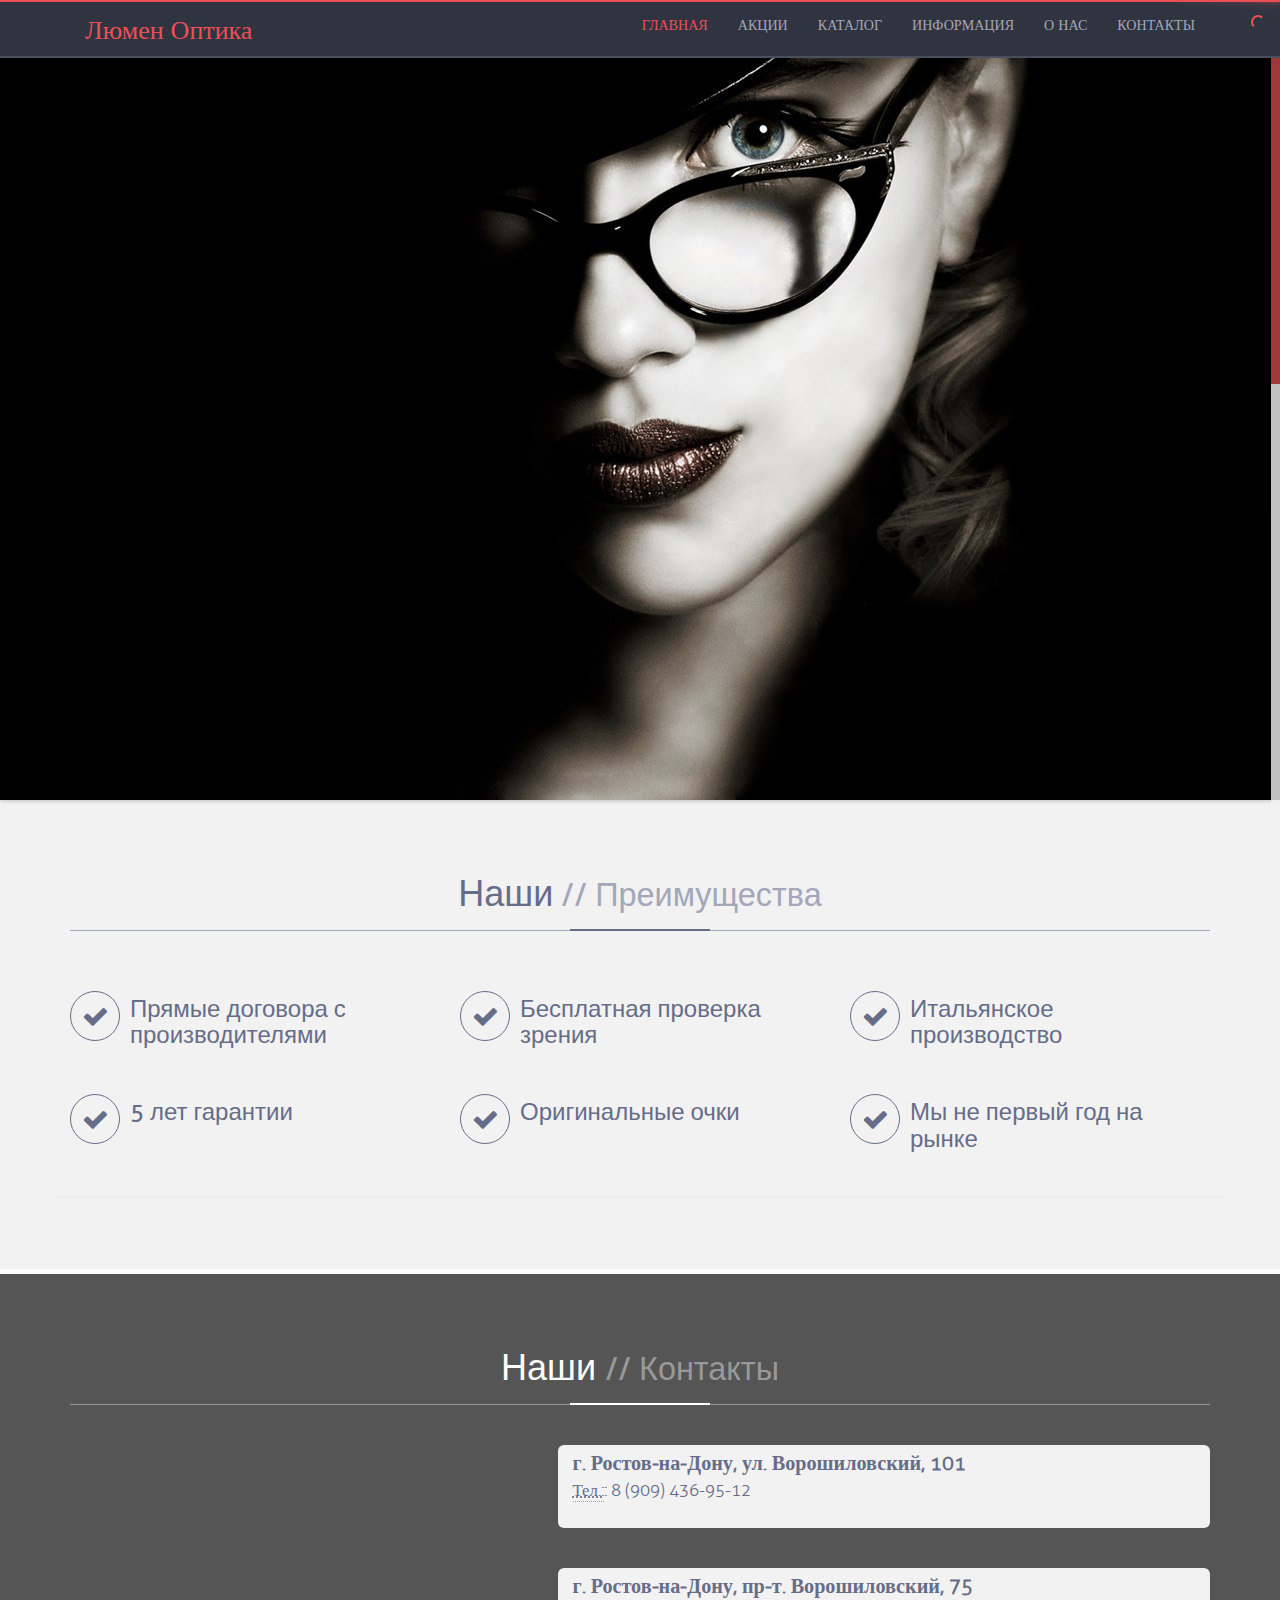
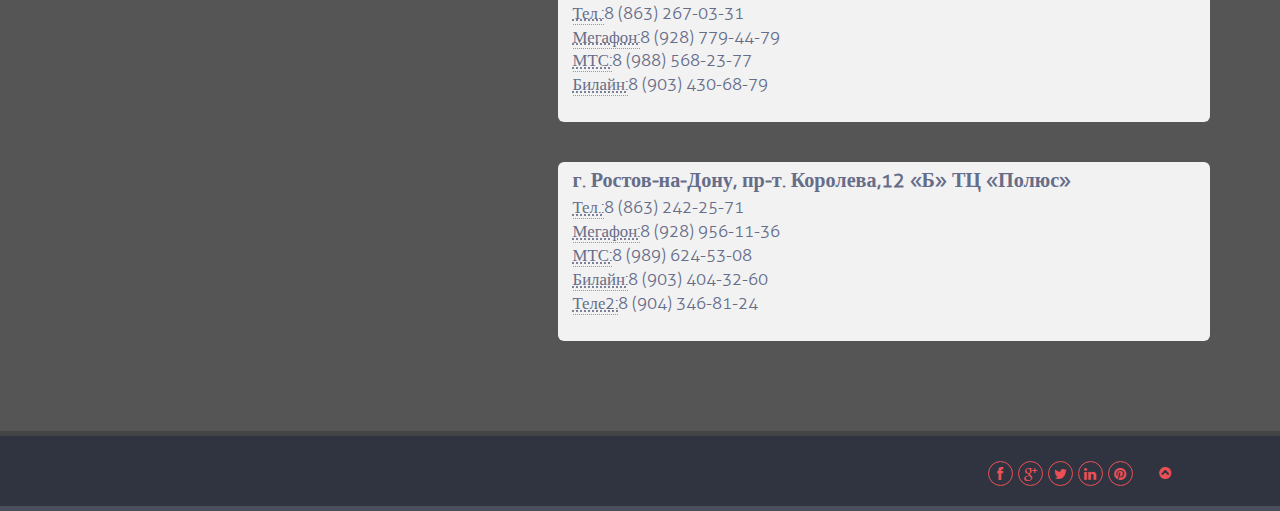
==== commit 711f3ba5: "fixes" ====
--- a/index.html
+++ b/index.html
@@ -51,6 +51,7 @@
 <div id="top" class="header">
   <div class="flexslider">
     <ul class="slides">
+      <li><img src="img/slider/1.jpg" alt="slider" /></li>
       <li><img src="img/slider/1.jpg" alt="slider" />
         <p class="flex-caption">Lorem ipsum dolor sit amet, consectetuer adipiscing elit. Aenean commodo ligula.</p>
       </li>
@@ -70,7 +71,6 @@
             <h1>Наши<small> // Преимущества</small></h1>
           </header>
         </div>
-        <p>Lorem ipsum dolor sit amet, consectetur adipiscing elit. Aenean nibh erat, sagittis sit amet congue at, aliquam eu libero. Integer molestie, turpis vel ultrices facilisis, nisi mauris sollicitudin mauris. aliquam eu libero. Integer molestie, turpis vel ultrices facilisis, nisi mauris sollicitudin mauris.</p>
         <div class="row">
           <div class="ser_wrap_3">
             <div class="col-xs-12 col-md-4 col-sm-6">
@@ -86,7 +86,6 @@
                   <div class="icon_ser"><i class="fa fa-check"></i></div>
                   <div class="wrap">
                     <h3>5 лет гарантии</h3>
-                    <p>One morning, when Gregor Samsa woke from troubled dreams </p>
                   </div>
                 </li>
               </ul>
@@ -97,14 +96,13 @@
                   <div class="icon_ser"><i class="fa fa-check"></i></div>
                   <div class="wrap">
                     <h3>Бесплатная проверка зрения</h3>
-                    <p>One morning, when Gregor Samsa woke from troubled dreams </p>
+                    <p>&nbsp;</p>
                   </div>
                 </li>
                 <li>
                   <div class="icon_ser"><i class="fa fa-check"></i></div>
                   <div class="wrap">
                     <h3>Оригинальные очки</h3>
-                    <p>One morning, when Gregor Samsa woke from troubled dreams </p>
                   </div>
                 </li>
               </ul>
@@ -115,24 +113,23 @@
                   <div class="icon_ser"><i class="fa fa-check"></i></div>
                   <div class="wrap">
                     <h3>Итальянское производство</h3>
-                    <p>One morning, when Gregor Samsa woke from troubled dreams </p>
+                    <p>&nbsp;</p>
                   </div>
                 </li>
                 <li>
                   <div class="icon_ser"><i class="fa fa-check"></i></div>
                   <div class="wrap">
                     <h3>Мы не первый год на рынке</h3>
-                    <p>One morning, when Gregor Samsa woke from troubled dreams </p>
-                  </div>
-                </li>
-              </ul>
-            </div>
-          </div>
-        </div>
-      </div>
-    </div>
-  </div>
-  <div class="container">
+                  </div>
+                </li>
+              </ul>
+            </div>
+          </div>
+        </div>
+      </div>
+    </div>
+  </div>
+  <!-- <div class="container">
     <div class="row">
       <div class="col-xs-12 col-md-12 col-sm-12">
         <div class=" container TitleSection">
@@ -191,13 +188,13 @@
         </div>
       </div>
     </div>
-  </div>
+  </div> -->
   <br>
-</div>
+</div> 
 <!-- /Services --> 
 
 <!-- Portfolio -->
-<div id="portfolio" class="portfolio">
+<!-- <div id="portfolio" class="portfolio">
   <div class="container">
     <div class="row">
       <div class="col-xs-12 col-md-12 col-sm-12">
@@ -317,7 +314,7 @@
       </div>
     </div>
   </div>
-</div>
+</div> -->
 <!-- /Portfolio --> 
 
 <!--Contact -->
@@ -330,51 +327,70 @@
             <h1>Наши <small> // Контакты</small></h1>
           </header>
         </div>
-        <div class="row">
+        <div class="row for_contact">
+                    <div class="col-xs-12 col-md-5 col-sm-12">
+           
+            <div class="google">
+              <!-- <h3>Find the Address</h3> -->
+              <script type="text/javascript" charset="utf-8" src="https://api-maps.yandex.ru/services/constructor/1.0/js/?sid=6K_dM7tOuEeDqTJXpb6oyS0J-k12N4mu&width=457&height=200&lang=ru_RU&sourceType=constructor"></script>
+            </div>
+          </div>
           <div class="col-xs-12 col-md-7 col-sm-12">
-            <p>One morning, when Gregor Samsa woke from troubled dreams, he found himself transformed in his bed into a horrible vermin.
-              
-              He lay on his armour-like back, and if he lifted his head a little he could see his brown belly, slightly domed and divided by arches into stiff sections</p>
-
-            <div class="contact_wrap" >
-              <h3>Contact Form</h3>
-              <form method="post" action="submit_now.php" id="passion_form">
-                <div class="form-group">
-                  <input type="text" size="50" name="contactname" id="InputName" value="" class="form-control required" placeholder="Your Name*"/>
-                </div>
-                <div class="form-group">
-                  <input type="text" size="50" name="email" id="email" value="" class="form-control required email" placeholder="Enter Email*"/>
-                </div>
-                <div class="form-group">
-                  <input type="text" size="50" name="website" id="website" value="" class="form-control" placeholder="Website"/>
-                </div>
-                <div class="form-group">
-                  <textarea class="form-control required" rows="6" id="message"  placeholder="Your Message*"></textarea>
-                </div>
-                <button type="submit" class="btn btn-default">Submit</button>
-              </form>
-            </div>
-          </div>
-          <div class="col-xs-12 col-md-5 col-sm-12">
             <div class="jumbotron">
-              <h3>Address Info</h3>
               <address>
-              <strong>Company, Inc.</strong><br>
-              One morning, when Gregor Samsa woke from troubled dreams, he found himself transformed in his bed into a horrible vermin.<br>
-              <abbr title="Phone">Tel:</abbr> test<br>
-              <abbr title="Fax">Fax:</abbr> test
+              <strong>г. Ростов-на-Дону, ул. Ворошиловский, 101</strong><br>
+              <abbr title="Phone">Тел.:</abbr>: 8 (909) 436-95-12<br>
               </address>
+            </div>
+          </div>
+
+        </div>
+
+<div class="row for_contact">
+            <div class="col-xs-12 col-md-5 col-sm-12">
+           
+            <div class="google">
+              <!-- <h3>Find the Address</h3> -->
+              <script type="text/javascript" charset="utf-8" src="https://api-maps.yandex.ru/services/constructor/1.0/js/?sid=-09bRc639VntjU7jbAIraDIKQSMUs95N&width=457&height=200&lang=ru_RU&sourceType=constructor"></script>
+            </div>
+          </div>
+          <div class="col-xs-12 col-md-7 col-sm-12">
+            <div class="jumbotron">
               <address>
-              <strong>Email</strong> <a href="mailto:#">test</a><br>
-              <strong>website</strong> <a href="#page13">test</a>
+              <strong>г. Ростов-на-Дону, пр-т. Ворошиловский, 75</strong><br>
+              <abbr title="Phone">Тел.:</abbr>8 (863) 267-03-31<br>
+              <abbr title="Phone">Мегафон:</abbr>8 (928) 779-44-79<br>
+              <abbr title="Phone">МТС:</abbr>8 (988) 568-23-77<br>
+              <abbr title="Phone">Билайн:</abbr>8 (903) 430-68-79<br>
               </address>
             </div>
+          </div>
+
+        </div>
+
+        <div class="row for_contact">
+                    <div class="col-xs-12 col-md-5 col-sm-12">
+           
             <div class="google">
-              <h3>Find the Address</h3>
-              <div id="map"></div>
-            </div>
-          </div>
-        </div>
+              <!-- <h3>Find the Address</h3> -->
+              <script type="text/javascript" charset="utf-8" src="https://api-maps.yandex.ru/services/constructor/1.0/js/?sid=YfBD8A3mMT_VgQE_ioW8-dMNyRJ_T59k&width=457&height=200&lang=ru_RU&sourceType=constructor"></script>
+            </div>
+          </div>
+          <div class="col-xs-12 col-md-7 col-sm-12">
+            <div class="jumbotron">
+              <address>
+              <strong>г. Ростов-на-Дону, пр-т. Королева,12 «Б» ТЦ «Полюс»</strong><br>
+              <abbr title="Phone">Тел.:</abbr>8 (863) 242-25-71<br>
+              <abbr title="Phone">Мегафон:</abbr>8 (928) 956-11-36<br>
+              <abbr title="Phone">МТС:</abbr>8 (989) 624-53-08<br>
+              <abbr title="Phone">Билайн:</abbr>8 (903) 404-32-60<br>
+              <abbr title="Phone">Теле2:</abbr>8 (904) 346-81-24<br>
+              </address>
+            </div>
+          </div>
+
+        </div>
+
       </div>
     </div>
   </div>
--- a/css/custom.css
+++ b/css/custom.css
@@ -294,10 +294,14 @@
 /* ==========================================================
                 contact us
 ============================================================= */
-#contact .page-head:before { background:  #F0D8D9 }
-#contact .page-head small { color: #BA383D }
-#contact .page-head { border-bottom: 1px solid #BA383D }
-.contact { background-color: #EB5055; border-bottom: 5px solid #F76A6E; padding: 50px; font-size:.9em; color: #F0D8D9; font-size: 1.1em; line-height: 1.5; }
+.for_contact{
+  margin-bottom: 10px;
+}
+
+#contact .page-head:before { background:  #FFF }
+#contact .page-head small { color: #999}
+#contact .page-head { border-bottom: 1px solid #999 }
+.contact { background-color: #555; border-bottom: 5px solid #444; padding: 50px; font-size:.9em; color: #fff; font-size: 1.1em; line-height: 1.5; }
 .contact a { color: #F0D8D9 }
 .contact a:hover { color: #7A191C }
 #map { display: block; height:255px; margin: 0 auto; }
@@ -308,8 +312,9 @@
 .overlay_arrow.below { top:-15px; border-left:16px solid transparent; border-right:16px solid transparent; border-bottom:16px solid #336699; }
 .contact_wrap { margin-top: 40px; }
 .contact_wrap > h3 { margin: 20px 0; }
-.contact .jumbotron { background-color: #DD4449; padding: 5px 15px; }
-address { font-size: 0.6em; }
+.contact .jumbotron { background-color: #F2F2F2; padding: 5px 15px; color:#666D89; }
+address { font-size: 0.8em; }
+address strong { font-size: 1.2em; }
 .contact_wrap .form-group { margin-bottom: 15px; }
 .contact_wrap label { margin-bottom: 5px; }
 label.error { color: #F0D8D9; display: block; float: none; font-size: 14px; margin-top: 5px; text-transform: none; width: auto; }
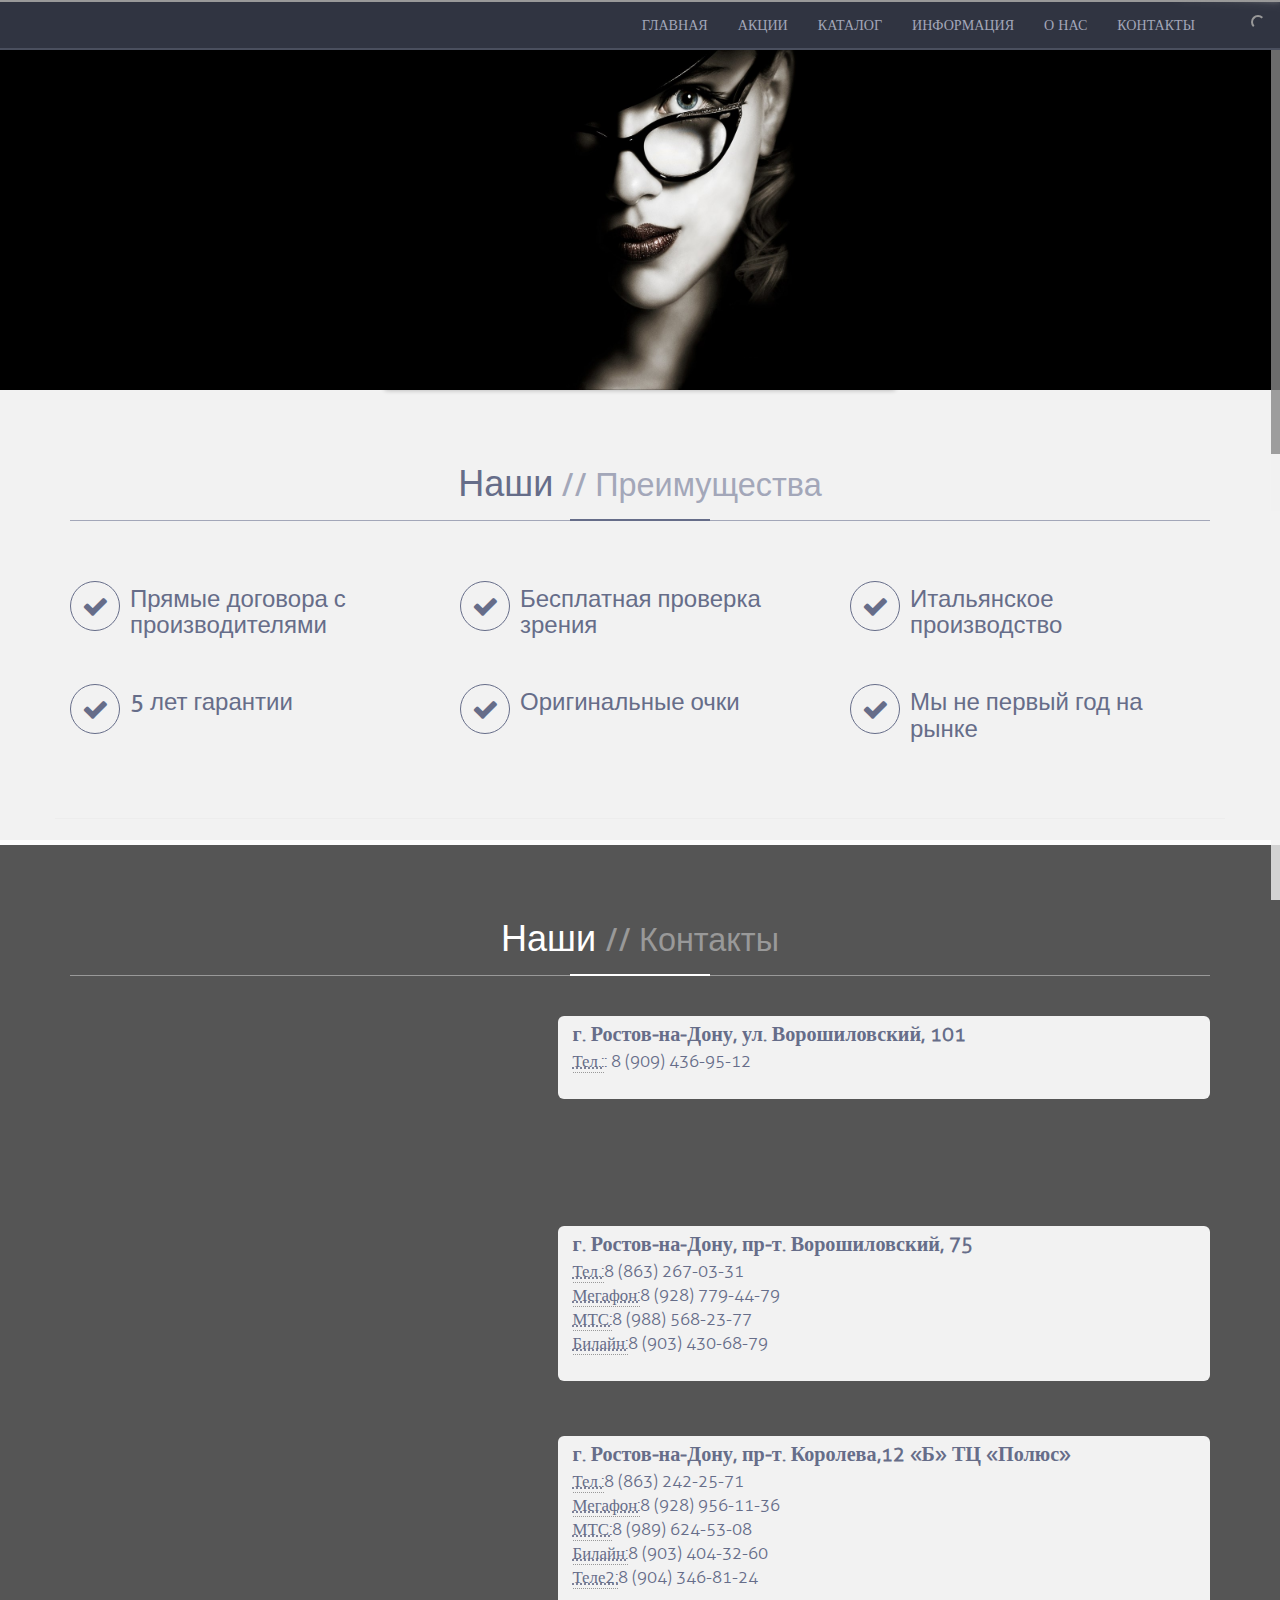
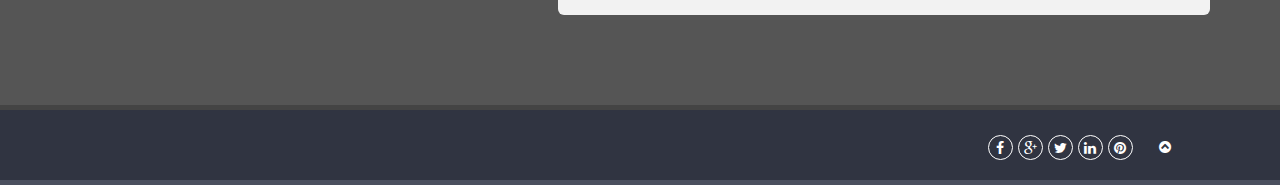
==== commit 9fee8ea0: "pages added" ====
--- a/index.html
+++ b/index.html
@@ -31,14 +31,14 @@
   <div class="container">
     <div class="navbar-header">
       <button type="button" class="navbar-toggle" data-toggle="collapse" data-target=".navbar-collapse"> <span class="icon-bar"></span> <span class="icon-bar"></span> <span class="icon-bar"></span> </button>
-      <a class="navbar-brand logo2" href="index.html">Люмен Оптика</a> </div>
+      <a class="navbar-brand logo2" href="index.html"></a> </div>
     <div class="navbar-collapse collapse ">
       <ul class="nav navbar-nav navbar-right">
-        <li><a href="#top">Главная</a></li>
-        <li><a href="#services ">Акции</a></li>
-        <li><a href="#portfolio ">Каталог</a></li>
-        <li><a href="#about">Информация</a></li>
-        <li><a href="#projects">О нас</a></li>
+        <li><a href="index.html#top">Главная</a></li>
+        <li><a href="sale.html">Акции</a></li>
+        <li><a href="catalog.html">Каталог</a></li>
+        <li><a href="#">Информация</a></li>
+        <li><a href="#">О нас</a></li>
         <li><a href="#contact">Контакты</a></li>
       </ul>
     </div>
@@ -53,7 +53,6 @@
     <ul class="slides">
       <li><img src="img/slider/1.jpg" alt="slider" /></li>
       <li><img src="img/slider/1.jpg" alt="slider" />
-        <p class="flex-caption">Lorem ipsum dolor sit amet, consectetuer adipiscing elit. Aenean commodo ligula.</p>
       </li>
 
     </ul>
@@ -86,6 +85,7 @@
                   <div class="icon_ser"><i class="fa fa-check"></i></div>
                   <div class="wrap">
                     <h3>5 лет гарантии</h3>
+                    <p>&nbsp;</p>
                   </div>
                 </li>
               </ul>
@@ -103,6 +103,7 @@
                   <div class="icon_ser"><i class="fa fa-check"></i></div>
                   <div class="wrap">
                     <h3>Оригинальные очки</h3>
+                    <p>&nbsp;</p>
                   </div>
                 </li>
               </ul>
@@ -120,6 +121,7 @@
                   <div class="icon_ser"><i class="fa fa-check"></i></div>
                   <div class="wrap">
                     <h3>Мы не первый год на рынке</h3>
+                    <p>&nbsp;</p>
                   </div>
                 </li>
               </ul>
@@ -330,9 +332,9 @@
         <div class="row for_contact">
                     <div class="col-xs-12 col-md-5 col-sm-12">
            
-            <div class="google">
+            <div class="for_map">
               <!-- <h3>Find the Address</h3> -->
-              <script type="text/javascript" charset="utf-8" src="https://api-maps.yandex.ru/services/constructor/1.0/js/?sid=6K_dM7tOuEeDqTJXpb6oyS0J-k12N4mu&width=457&height=200&lang=ru_RU&sourceType=constructor"></script>
+              <script type="text/javascript" charset="utf-8" src="https://api-maps.yandex.ru/services/constructor/1.0/js/?sid=6K_dM7tOuEeDqTJXpb6oyS0J-k12N4mu&width=100%&height=100%&lang=ru_RU&sourceType=constructor"></script></br>
             </div>
           </div>
           <div class="col-xs-12 col-md-7 col-sm-12">
@@ -349,9 +351,8 @@
 <div class="row for_contact">
             <div class="col-xs-12 col-md-5 col-sm-12">
            
-            <div class="google">
-              <!-- <h3>Find the Address</h3> -->
-              <script type="text/javascript" charset="utf-8" src="https://api-maps.yandex.ru/services/constructor/1.0/js/?sid=-09bRc639VntjU7jbAIraDIKQSMUs95N&width=457&height=200&lang=ru_RU&sourceType=constructor"></script>
+            <div class="for_map">
+              <script type="text/javascript" charset="utf-8" src="https://api-maps.yandex.ru/services/constructor/1.0/js/?sid=-09bRc639VntjU7jbAIraDIKQSMUs95N&width=100%&height=100%&lang=ru_RU&sourceType=constructor"></script></br>
             </div>
           </div>
           <div class="col-xs-12 col-md-7 col-sm-12">
@@ -369,11 +370,11 @@
         </div>
 
         <div class="row for_contact">
-                    <div class="col-xs-12 col-md-5 col-sm-12">
+            <div class="col-xs-12 col-md-5 col-sm-12">
            
-            <div class="google">
+            <div class="for_map">
               <!-- <h3>Find the Address</h3> -->
-              <script type="text/javascript" charset="utf-8" src="https://api-maps.yandex.ru/services/constructor/1.0/js/?sid=YfBD8A3mMT_VgQE_ioW8-dMNyRJ_T59k&width=457&height=200&lang=ru_RU&sourceType=constructor"></script>
+              <script type="text/javascript" charset="utf-8" src="https://api-maps.yandex.ru/services/constructor/1.0/js/?sid=YfBD8A3mMT_VgQE_ioW8-dMNyRJ_T59k&width=100%&height=100%&lang=ru_RU&sourceType=constructor"></script></br>
             </div>
           </div>
           <div class="col-xs-12 col-md-7 col-sm-12">
--- a/css/custom.css
+++ b/css/custom.css
@@ -18,16 +18,16 @@
 html { font-size: 80% }
 body { color: #555; font-family: aller_lightregular; font-size: 1.1em; line-height: 1.5; }
 h1, h2, h3, h4, h5, h6 { font-family: "allerregular", Helvetica, Arial, sans-serif; }
-a { color: #EB5055; }
+a { color: #999; }
 a:hover, button { color: #F0D8D9; -webkit-transition: all 0.2s ease-out; -moz-transition: all 0.2s ease-out; -o-transition: all 0.2s ease-out; -ms-transition: all 0.2s ease-out; transition: all 0.2s ease-out; outline:none; }
 a:hover, a:focus { color: #BA383D; outline: medium none; text-decoration: none }
 ::-moz-selection {
 color: #fff;
-background: #EB5055;
+background: #999;
 }
 ::selection {
 color: #fff;
-background: #EB5055;
+background: #000;
 }
 img { vertical-align: middle; max-width: 100%; height:auto; width: 100%; }
 ul { list-style: none; }
@@ -43,30 +43,30 @@
 /* ==========================================================
             Header Area
 ============================================================= */
-.header { background-color: #EB5055 }
+.header { background-color: #000 }
 .logo { background: url("../img/passion.png") no-repeat scroll 0 0 transparent; height: 45px; text-indent: -9999px; width: 112px; }
-.logo2{font-size:26px;}
+.logo2{font-size:26px; color:white;}
 /**bootstrap over style for menu**/
 .navbar-default{ background-color: #303441; border-bottom: 2px solid #4A4F5E; top: 0; left: 0; position: fixed; right: 0; z-index: 1030; margin-bottom: 20px; min-height: 50px; -webkit-transform: translateY(0%); -moz-transform: translateY(0%); transform: translateY(0%); -webkit-transition: all 0.5s; -moz-transition: all 0.5s; transition: all 0.5s; }
-.navbar-default .navbar-nav > .active > a, .navbar-default .navbar-nav > .active > a:hover, .navbar-default .navbar-nav > .active > a:focus{ background: none repeat scroll 0 0 rgba(0, 0, 0, 0); color: #EB5055; }
+.navbar-default .navbar-nav > .active > a, .navbar-default .navbar-nav > .active > a:hover, .navbar-default .navbar-nav > .active > a:focus{ background: none repeat scroll 0 0 rgba(0, 0, 0, 0); color: #999; }
 .navbar-default .navbar-nav > li > a{ color: #A3A7B9; font-size: 1em; text-transform: uppercase; }
 
 /**small menu**/
-.navbar-default .navbar-toggle {border-color: #EB5055;border: 0 none;}
-.navbar-default .navbar-toggle .icon-bar {background-color: #EB5055}
+.navbar-default .navbar-toggle {border-color: #999;border: 0 none;}
+.navbar-default .navbar-toggle .icon-bar {background-color: #999}
 .navbar-toggle .icon-bar {border-radius: 0;display: block;height: 4px;width: 30px}
-.navbar-default .navbar-toggle:hover, .navbar-default .navbar-toggle:focus {background-color: #EB5055;border-radius: 0 0 0 0;}
+.navbar-default .navbar-toggle:hover, .navbar-default .navbar-toggle:focus {background-color: #999;border-radius: 0 0 0 0;}
 .navbar-default .navbar-toggle:hover .icon-bar, .navbar-default .navbar-toggle:focus .icon-bar{background-color: #303441}
 
-.ha-header .navbar-toggle {border-color: #EB5055;border: 0 none;}
-.ha-header .navbar-toggle .icon-bar {background-color: #EB5055}
+.ha-header .navbar-toggle {border-color: #999;border: 0 none;}
+.ha-header .navbar-toggle .icon-bar {background-color: #999}
 .ha-header .navbar-toggle .icon-bar {border-radius: 0;display: block;height: 4px;width: 30px}
-.ha-header .navbar-toggle:hover, .ha-header .navbar-toggle:focus {background-color: #EB5055;border-radius: 0 0 0 0;}
+.ha-header .navbar-toggle:hover, .ha-header .navbar-toggle:focus {background-color: #999;border-radius: 0 0 0 0;}
 .ha-header .navbar-toggle:hover .icon-bar, .ha-header .navbar-toggle:focus .icon-bar{background-color: #303441}
 
 .ha-header { background-color: #303441; border-bottom: 2px solid #4A4F5E; top: 0; left: 0; position: fixed; right: 0; z-index: 1030; margin-bottom: 20px; min-height: 50px; -webkit-transform: translateY(0%); -moz-transform: translateY(0%); transform: translateY(0%); -webkit-transition: all 0.5s; -moz-transition: all 0.5s; transition: all 0.5s; }
 .ha-header .navbar-nav > li > a { color: #A3A7B9; font-size: 1em; text-transform: uppercase; }
-.ha-header .navbar-nav > .active > a, .ha-header .navbar-nav > .active > a:hover, .ha-header .navbar-nav > .active > a:focus { background: none repeat scroll 0 0 rgba(0, 0, 0, 0); color: #EB5055; }
+.ha-header .navbar-nav > .active > a, .ha-header .navbar-nav > .active > a:hover, .ha-header .navbar-nav > .active > a:focus { background: none repeat scroll 0 0 rgba(0, 0, 0, 0); color: white; }
 .ha-header .navbar-nav > li > a:hover, .ha-header .navbar-nav > li > a:focus { background-color: rgba(0, 0, 0, 0); }
 /* Individual states */
 
@@ -82,7 +82,7 @@
 .flex-container a:active, .flexslider a:active, .flex-container a:focus, .flexslider a:focus { outline: none; }
 .slides, .flex-control-nav, .flex-direction-nav { margin: 0; padding: 0; list-style: none; }
 .flexslider .slides > li { display: none; -webkit-backface-visibility: hidden; } /* Hide the slides before the JS is loaded. Avoids image jumping */
-.flexslider .slides img { width: 100%; display: block; }
+.flexslider .slides img {width: 100%; display: block; height: 350px;}
 .flex-pauseplay span { text-transform: capitalize; }
 .slides:after { content: "."; display: block; clear: both; visibility: hidden; line-height: 0; height: 0; }
 html[xmlns] .slides { display: block; }
@@ -93,10 +93,10 @@
 .no-js .slides > li:first-child { display: block; }
 /* FlexSlider Default Theme
 *********************************/
-.flexslider { margin: 0; position: relative; -webkit-border-radius: 4px; -webkit-box-shadow: 0 1px 4px rgba(0, 0, 0, .2); zoom: 1; }
+.flexslider { margin-top:40px; margin-left: 30%; position: relative; -webkit-border-radius: 4px; -webkit-box-shadow: 0 1px 4px rgba(0, 0, 0, .2); zoom: 1; width: 40%;}
 .flex-viewport { max-height: 2000px; -webkit-transition: all 1s ease; -moz-transition: all 1s ease; transition: all 1s ease; }
 .loading .flex-viewport { max-height: 300px; }
-.flexslider .slides { zoom: 1; }
+.flexslider .slides { zoom: 1;  height:350px;}
 .carousel li { margin-right: 5px }
 .flex-caption { background: transparent;color: #FFF;font-size: 2.8em;font-weight: bold;left: 5%;margin-bottom: 0;max-width: 50%;  padding: 20px; position: absolute; text-transform: uppercase;top: 35%;z-index: 500;text-shadow: 3px 2px 0 rgba(0, 0, 0, 0.3)}
 /* Direction Nav */
@@ -125,7 +125,11 @@
 .flex-caption{font-size:1.5em;text-shadow: 1px 1px 0 rgba(0, 0, 0, 0.3)}
 	}
 @media (min-width: 320px) and (max-width: 769px){
+.flexslider{display:none;}
 .flex-caption{font-size:.9em;text-shadow: 1px 1px 0 rgba(0, 0, 0, 0.3)}
+.sale_icon{
+  display: none;
+}
 	}	
  @media screen and (max-width: 860px) {
 .flex-direction-nav .flex-prev {
@@ -326,37 +330,37 @@
 .form-control { background-color: #BA383D; color: #F0D8D9; border: none; border-radius: 0 0 0 0; height: 40px; line-height: 1.5; box-shadow: none; }
 .form-control:focus { border-color: #F0D8D9; color:#F0D8D9; -webkit-box-shadow: -0.4em 0em 0em 0em #F0D8D9 inset; -moz-box-shadow: -0.4em 0em 0em 0em #F0D8D9 inset; box-shadow: -0.4em 0em 0em 0em #F0D8D9 inset; -webkit-transition: background-color 0.3s ease-out, box-shadow 0.2s ease, border-color 0.2s ease; -moz-transition: background-color 0.3s ease-out, box-shadow 0.2s ease, border-color 0.2s ease; -o-transition: background-color 0.3s ease-out, box-shadow 0.2s ease, border-color 0.2s ease; -ms-transition: background-color 0.3s ease-out, box-shadow 0.2s ease, border-color 0.2s ease; transition: background-color 0.3s ease-out, box-shadow 0.2s ease, border-color 0.2s ease; }
 .form-control:-moz-placeholder {
-color: #EB5055;
+color: #999;
 }
 .form-control::-moz-placeholder {
-color: #EB5055;
+color: #999;
 opacity: 1;
 }
 .form-control:-ms-input-placeholder {
-color: #EB5055;
+color: #999;
 }
 .form-control::-webkit-input-placeholder {
-color: #EB5055;
+color: #999;
 }
 .btn-default { background-color: #303441; border: none; color: #AFB6D1 }
 .btn-default:hover, .btn-default:focus, .btn-default:active, .btn-default.active, .open .dropdown-toggle.btn-default { background-color: #4A4F5E; color: #AFB6D1; outline: none; }
 /* ==========================================================
                 Footer
 ============================================================= */
-footer { background-color: #303441; border-bottom: 5px solid #4A4F5E; color: #EB5055; padding: 25px 0 10px }
-footer a { color: #EB5055 }
-.footer_social > li { border: 1px solid #EB5055; border-radius: 50% 50% 50% 50%; float: left; height: 25px; line-height: 25px; margin-right: 5px; text-align: center; width: 25px; }
-.footer_social > li:hover { background-color: #EB5055 }
-.footer_social > li:hover a { color: #303441; }
+footer { background-color: #303441; border-bottom: 5px solid #4A4F5E; color: #fff; padding: 25px 0 10px }
+footer a { color: #fff }
+.footer_social > li { border: 1px solid #fff; border-radius: 50% 50% 50% 50%; float: left; height: 25px; line-height: 25px; margin-right: 5px; text-align: center; width: 25px; }
+.footer_social > li:hover { background-color: #fff }
+.footer_social > li:hover a { color: #000; }
 .footer_social li.go_top { margin-left:15px; border:none }
 /* ==========================================================
                  page load progress bar
 ============================================================= */
 .pace { -webkit-pointer-events: none; pointer-events: none; -webkit-user-select: none; -moz-user-select: none; user-select: none; }
 .pace-inactive { display: none; }
-.pace .pace-progress { background: #eb5055; position: fixed; z-index: 2000; top: 0; left: 0; height: 2px; -webkit-transition: width 1s; -moz-transition: width 1s; -o-transition: width 1s; transition: width 1s; }
-.pace .pace-progress-inner { display: block; position: absolute; right: 0px; width: 100px; height: 100%; box-shadow: 0 0 10px #eb5055, 0 0 5px #eb5055; opacity: 1.0; -webkit-transform: rotate(3deg) translate(0px, -4px); -moz-transform: rotate(3deg) translate(0px, -4px); -ms-transform: rotate(3deg) translate(0px, -4px); -o-transform: rotate(3deg) translate(0px, -4px); transform: rotate(3deg) translate(0px, -4px); }
-.pace .pace-activity { display: block; position: fixed; z-index: 2000; top: 15px; right: 15px; width: 14px; height: 14px; border: solid 2px transparent; border-top-color: #eb5055; border-left-color: #eb5055; border-radius: 10px; -webkit-animation: pace-spinner 400ms linear infinite; -moz-animation: pace-spinner 400ms linear infinite; -ms-animation: pace-spinner 400ms linear infinite; -o-animation: pace-spinner 400ms linear infinite; animation: pace-spinner 400ms linear infinite; }
+.pace .pace-progress { background: #999; position: fixed; z-index: 2000; top: 0; left: 0; height: 2px; -webkit-transition: width 1s; -moz-transition: width 1s; -o-transition: width 1s; transition: width 1s; }
+.pace .pace-progress-inner { display: block; position: absolute; right: 0px; width: 100px; height: 100%; box-shadow: 0 0 10px #999, 0 0 5px #999; opacity: 1.0; -webkit-transform: rotate(3deg) translate(0px, -4px); -moz-transform: rotate(3deg) translate(0px, -4px); -ms-transform: rotate(3deg) translate(0px, -4px); -o-transform: rotate(3deg) translate(0px, -4px); transform: rotate(3deg) translate(0px, -4px); }
+.pace .pace-activity { display: block; position: fixed; z-index: 2000; top: 15px; right: 15px; width: 14px; height: 14px; border: solid 2px transparent; border-top-color: #999; border-left-color: #999; border-radius: 10px; -webkit-animation: pace-spinner 400ms linear infinite; -moz-animation: pace-spinner 400ms linear infinite; -ms-animation: pace-spinner 400ms linear infinite; -o-animation: pace-spinner 400ms linear infinite; animation: pace-spinner 400ms linear infinite; }
  @-webkit-keyframes pace-spinner { 0% {
 -webkit-transform: rotate(0deg);
 transform: rotate(0deg);
@@ -495,4 +499,69 @@
   font-size: 75px;
   line-height: 150px;
   text-align: center;
+}
+
+#ascrail2000 > div {background-color:#888 !important;}
+
+.for_map{
+  width:100%;
+  padding-bottom:20px;
+  height: 200px;
+}
+
+.h3-sale{
+  text-align: center;
+  font-size: 2em;
+}
+
+.sale_icon{
+padding-bottom: 10px;
+width: 8%;
+margin-right: 0px;
+float: left;
+padding-left: 5px;
+}
+
+.sale_event{
+  border: 3px solid #666D89;
+  overflow:hidden;
+  /* background-color: #dbdbdb; */
+  margin-bottom: 40px;
+}
+
+.sale_text{
+  text-align: center;
+  width: 92%;
+  float: left;
+}
+
+.sale_text span{
+  font-size: 2em;
+}
+
+.portfolio{
+  color:#A3A7B9;
+  text-align: center;
+}
+
+.catalog-text{
+  text-align: center;
+    font-size: 2em;
+}
+
+@media (min-width: 320px) and (max-width: 769px){
+.sale_text{
+  float: center;
+  width: 100%;
+}
+  } 
+
+.sale-container{
+  border-top: 3px solid #666D89;
+  padding: 5px;
+}
+
+#services{
+  padding-bottom: 0px;
+  margin-bottom: 0px;
 }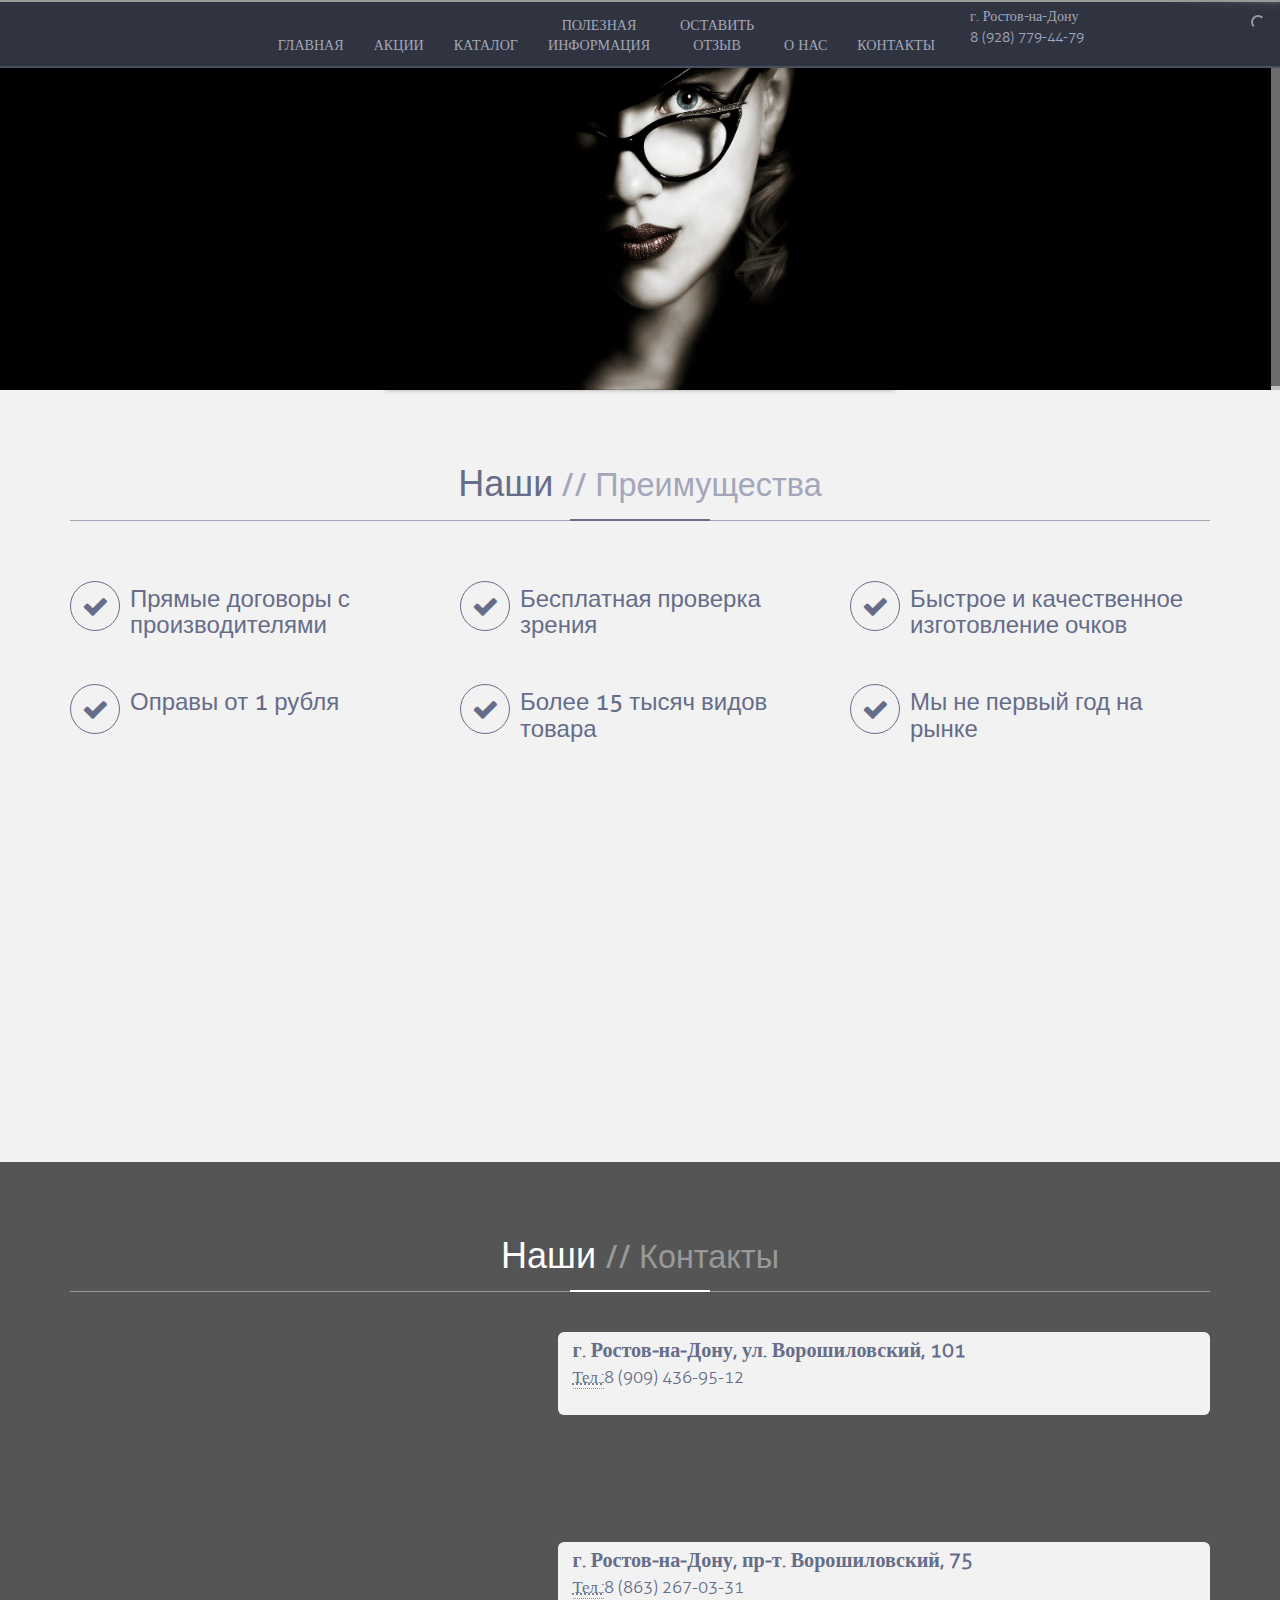
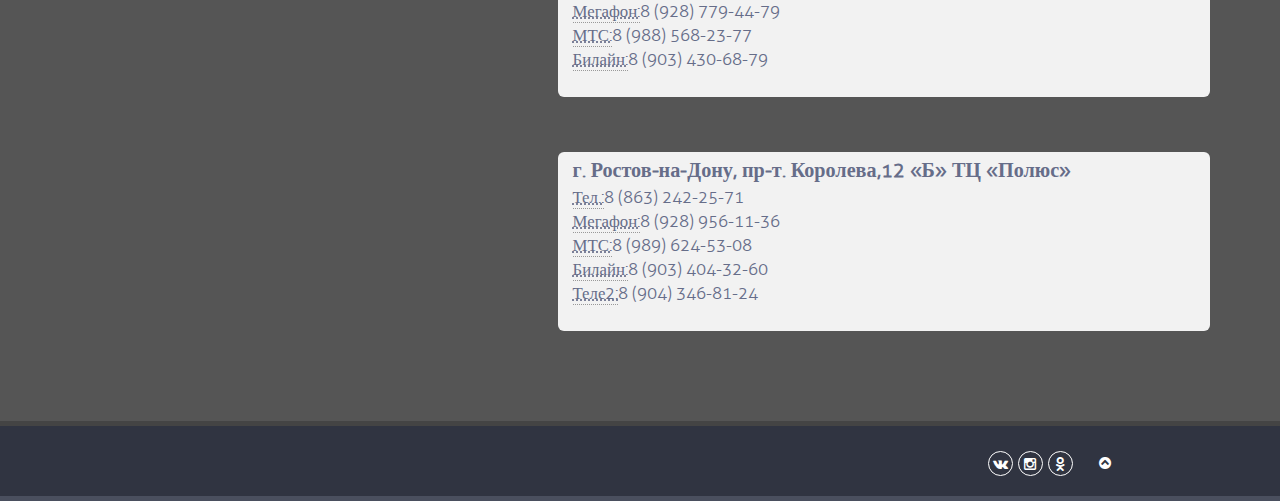
==== commit 79f206cb: "respond added, menu and sales fixed" ====
--- a/index.html
+++ b/index.html
@@ -34,12 +34,14 @@
       <a class="navbar-brand logo2" href="index.html"></a> </div>
     <div class="navbar-collapse collapse ">
       <ul class="nav navbar-nav navbar-right">
-        <li><a href="index.html#top">Главная</a></li>
-        <li><a href="sale.html">Акции</a></li>
-        <li><a href="catalog.html">Каталог</a></li>
-        <li><a href="#">Информация</a></li>
-        <li><a href="#">О нас</a></li>
-        <li><a href="#contact">Контакты</a></li>
+        <li><a href="index.html#top"><br>Главная</a></li>
+        <li><a href="sale.html"><br>Акции</a></li>
+        <li><a href="catalog.html"><br>Каталог</a></li>
+        <li><a href="#">Полезная<br>Информация</a></li>
+        <li><a href="respond.html">Оставить<br>Отзыв</a></li>
+        <li><a href="#"><br>О нас</a></li>
+        <li><a href="#contact"><br>Контакты</a></li>
+        <li class="min-info">г. Ростов-на-Дону<br>8 (928) 779-44-79</li>
       </ul>
     </div>
     <!--/.nav-collapse --> 
@@ -77,14 +79,14 @@
                 <li>
                   <div class="icon_ser"><i class="fa fa-check"></i></div>
                   <div class="wrap">
-                    <h3>Прямые договора с производителями</h3>
-                    <p>&nbsp;</p>
-                  </div>
-                </li>
-                <li>
-                  <div class="icon_ser"><i class="fa fa-check"></i></div>
-                  <div class="wrap">
-                    <h3>5 лет гарантии</h3>
+                    <h3>Прямые договоры с производителями</h3>
+                    <p>&nbsp;</p>
+                  </div>
+                </li>
+                <li>
+                  <div class="icon_ser"><i class="fa fa-check"></i></div>
+                  <div class="wrap">
+                    <h3>Оправы от 1 рубля</h3>
                     <p>&nbsp;</p>
                   </div>
                 </li>
@@ -102,7 +104,7 @@
                 <li>
                   <div class="icon_ser"><i class="fa fa-check"></i></div>
                   <div class="wrap">
-                    <h3>Оригинальные очки</h3>
+                    <h3>Более 15 тысяч видов товара</h3>
                     <p>&nbsp;</p>
                   </div>
                 </li>
@@ -113,7 +115,7 @@
                 <li>
                   <div class="icon_ser"><i class="fa fa-check"></i></div>
                   <div class="wrap">
-                    <h3>Итальянское производство</h3>
+                    <h3>Быстрое и качественное изготовление очков</h3>
                     <p>&nbsp;</p>
                   </div>
                 </li>
@@ -193,6 +195,18 @@
   </div> -->
   <br>
 </div> 
+
+
+<div class="container video-container">
+<div class="row">
+  <div class="col-xs-3 col-md-3 col-sm-3">
+  </div>
+  <div class="col-xs-6 col-md-6 col-sm-6">
+    <iframe class="video" width="100%" height="315" src="https://www.youtube.com/embed/fyJ8BKsW8A4" frameborder="0" allowfullscreen></iframe>
+  </div>
+
+</div>
+</div>
 <!-- /Services --> 
 
 <!-- Portfolio -->
@@ -341,7 +355,7 @@
             <div class="jumbotron">
               <address>
               <strong>г. Ростов-на-Дону, ул. Ворошиловский, 101</strong><br>
-              <abbr title="Phone">Тел.:</abbr>: 8 (909) 436-95-12<br>
+              <abbr title="Phone">Тел.:</abbr>8 (909) 436-95-12<br>
               </address>
             </div>
           </div>
@@ -407,11 +421,9 @@
       </div>
       <div class="col-xs-12 col-md-3 col-sm-12">
         <ul class=" footer_social clearfix">
-          <li><a href="#"><i class="fa fa-facebook"></i></a></li>
-          <li><a href="#"><i class="fa fa-google-plus"></i></a></li>
-          <li><a href="#"><i class="fa fa-twitter"></i></a></li>
-          <li><a href="#"><i class="fa fa-linkedin"></i></a></li>
-          <li><a href="#"><i class="fa fa-pinterest"></i></a></li>
+          <li><a href="https://vk.com/club72960834"><i class="fa fa-vk"></i></a></li>
+          <li><a href="https://instagram.com/lumenoptica/"><i class="fa fa-instagram"></i></a></li>
+          <li><a href="http://ok.ru/profile/226343630035"><i class="fa fa-odnoklassniki"></i></a></li>
           <li class="go_top"><a href="#top"><i class="fa fa-chevron-circle-up"></i></a></li>
         </ul>
       </div>
--- a/css/custom.css
+++ b/css/custom.css
@@ -48,7 +48,7 @@
 .logo2{font-size:26px; color:white;}
 /**bootstrap over style for menu**/
 .navbar-default{ background-color: #303441; border-bottom: 2px solid #4A4F5E; top: 0; left: 0; position: fixed; right: 0; z-index: 1030; margin-bottom: 20px; min-height: 50px; -webkit-transform: translateY(0%); -moz-transform: translateY(0%); transform: translateY(0%); -webkit-transition: all 0.5s; -moz-transition: all 0.5s; transition: all 0.5s; }
-.navbar-default .navbar-nav > .active > a, .navbar-default .navbar-nav > .active > a:hover, .navbar-default .navbar-nav > .active > a:focus{ background: none repeat scroll 0 0 rgba(0, 0, 0, 0); color: #999; }
+.navbar-default .navbar-nav > .active > a, .navbar-default .navbar-nav > .active > a:hover, .navbar-default .navbar-nav > .active > a:focus{ background: none repeat scroll 0 0 rgba(0, 0, 0, 0); color: #A3A7B9; }
 .navbar-default .navbar-nav > li > a{ color: #A3A7B9; font-size: 1em; text-transform: uppercase; }
 
 /**small menu**/
@@ -61,13 +61,13 @@
 .ha-header .navbar-toggle {border-color: #999;border: 0 none;}
 .ha-header .navbar-toggle .icon-bar {background-color: #999}
 .ha-header .navbar-toggle .icon-bar {border-radius: 0;display: block;height: 4px;width: 30px}
-.ha-header .navbar-toggle:hover, .ha-header .navbar-toggle:focus {background-color: #999;border-radius: 0 0 0 0;}
+.ha-header .navbar-toggle:hover, .ha-header .navbar-toggle:focus {background-color: #fff;border-radius: 0 0 0 0;}
 .ha-header .navbar-toggle:hover .icon-bar, .ha-header .navbar-toggle:focus .icon-bar{background-color: #303441}
 
 .ha-header { background-color: #303441; border-bottom: 2px solid #4A4F5E; top: 0; left: 0; position: fixed; right: 0; z-index: 1030; margin-bottom: 20px; min-height: 50px; -webkit-transform: translateY(0%); -moz-transform: translateY(0%); transform: translateY(0%); -webkit-transition: all 0.5s; -moz-transition: all 0.5s; transition: all 0.5s; }
-.ha-header .navbar-nav > li > a { color: #A3A7B9; font-size: 1em; text-transform: uppercase; }
+.ha-header .navbar-nav > li > a { color: #A3A7B9; font-size: 1em; text-transform: uppercase; text-align: center;}
 .ha-header .navbar-nav > .active > a, .ha-header .navbar-nav > .active > a:hover, .ha-header .navbar-nav > .active > a:focus { background: none repeat scroll 0 0 rgba(0, 0, 0, 0); color: white; }
-.ha-header .navbar-nav > li > a:hover, .ha-header .navbar-nav > li > a:focus { background-color: rgba(0, 0, 0, 0); }
+.ha-header .navbar-nav > li > a:hover, .ha-header .navbar-nav > li > a:focus { color: #A3A7B9 }
 /* Individual states */
 
 .ha-header-large { padding: 25px 0; }
@@ -327,8 +327,8 @@
 .jumbotron.option2 .social_icons { position:relative; text-align:left; }
 .jumbotron.option2 .social_icons > ul { margin: 5px 0 !important; padding: 0; }
 label { color: #BA383D; font-size: 1.29em; font-weight: lighter; margin-bottom: 10px; text-transform: uppercase; }
-.form-control { background-color: #BA383D; color: #F0D8D9; border: none; border-radius: 0 0 0 0; height: 40px; line-height: 1.5; box-shadow: none; }
-.form-control:focus { border-color: #F0D8D9; color:#F0D8D9; -webkit-box-shadow: -0.4em 0em 0em 0em #F0D8D9 inset; -moz-box-shadow: -0.4em 0em 0em 0em #F0D8D9 inset; box-shadow: -0.4em 0em 0em 0em #F0D8D9 inset; -webkit-transition: background-color 0.3s ease-out, box-shadow 0.2s ease, border-color 0.2s ease; -moz-transition: background-color 0.3s ease-out, box-shadow 0.2s ease, border-color 0.2s ease; -o-transition: background-color 0.3s ease-out, box-shadow 0.2s ease, border-color 0.2s ease; -ms-transition: background-color 0.3s ease-out, box-shadow 0.2s ease, border-color 0.2s ease; transition: background-color 0.3s ease-out, box-shadow 0.2s ease, border-color 0.2s ease; }
+.form-control { background-color: #fff; color: #000; border: none; border-radius: 0 0 0 0; height: 40px; line-height: 1.5; box-shadow: none; }
+.form-control:focus { border-color: #F0D8D9; color:#000; -webkit-box-shadow: -0.4em 0em 0em 0em #F0D8D9 inset; -moz-box-shadow: -0.4em 0em 0em 0em #F0D8D9 inset; box-shadow: -0.4em 0em 0em 0em #F0D8D9 inset; -webkit-transition: background-color 0.3s ease-out, box-shadow 0.2s ease, border-color 0.2s ease; -moz-transition: background-color 0.3s ease-out, box-shadow 0.2s ease, border-color 0.2s ease; -o-transition: background-color 0.3s ease-out, box-shadow 0.2s ease, border-color 0.2s ease; -ms-transition: background-color 0.3s ease-out, box-shadow 0.2s ease, border-color 0.2s ease; transition: background-color 0.3s ease-out, box-shadow 0.2s ease, border-color 0.2s ease; }
 .form-control:-moz-placeholder {
 color: #999;
 }
@@ -515,24 +515,28 @@
 }
 
 .sale_icon{
-padding-bottom: 10px;
-width: 8%;
-margin-right: 0px;
-float: left;
-padding-left: 5px;
+width: 300px;
+height: 250px;
+float:left;
+margin-bottom: 20px;
+}
+
+.sale-container{
+  border-top: 2px solid #666D89;
+  overflow: hidden;
 }
 
 .sale_event{
-  border: 3px solid #666D89;
+
   overflow:hidden;
   /* background-color: #dbdbdb; */
   margin-bottom: 40px;
 }
 
 .sale_text{
-  text-align: center;
-  width: 92%;
-  float: left;
+    padding-left: 20px;
+    overflow: hidden;
+    text-align: justify;
 }
 
 .sale_text span{
@@ -557,11 +561,29 @@
   } 
 
 .sale-container{
-  border-top: 3px solid #666D89;
   padding: 5px;
 }
 
 #services{
   padding-bottom: 0px;
   margin-bottom: 0px;
+  border-bottom: 0px;
+}
+
+.video{
+margin:0 auto;
+}
+
+.video-container{
+  background-color: #F2F2F2;
+  width:100%;
+}
+
+.navbar-right{
+  margin-right: 10% !important;
+}
+
+.min-info{
+padding-left:20px; 
+color: #A3A7B9
 }